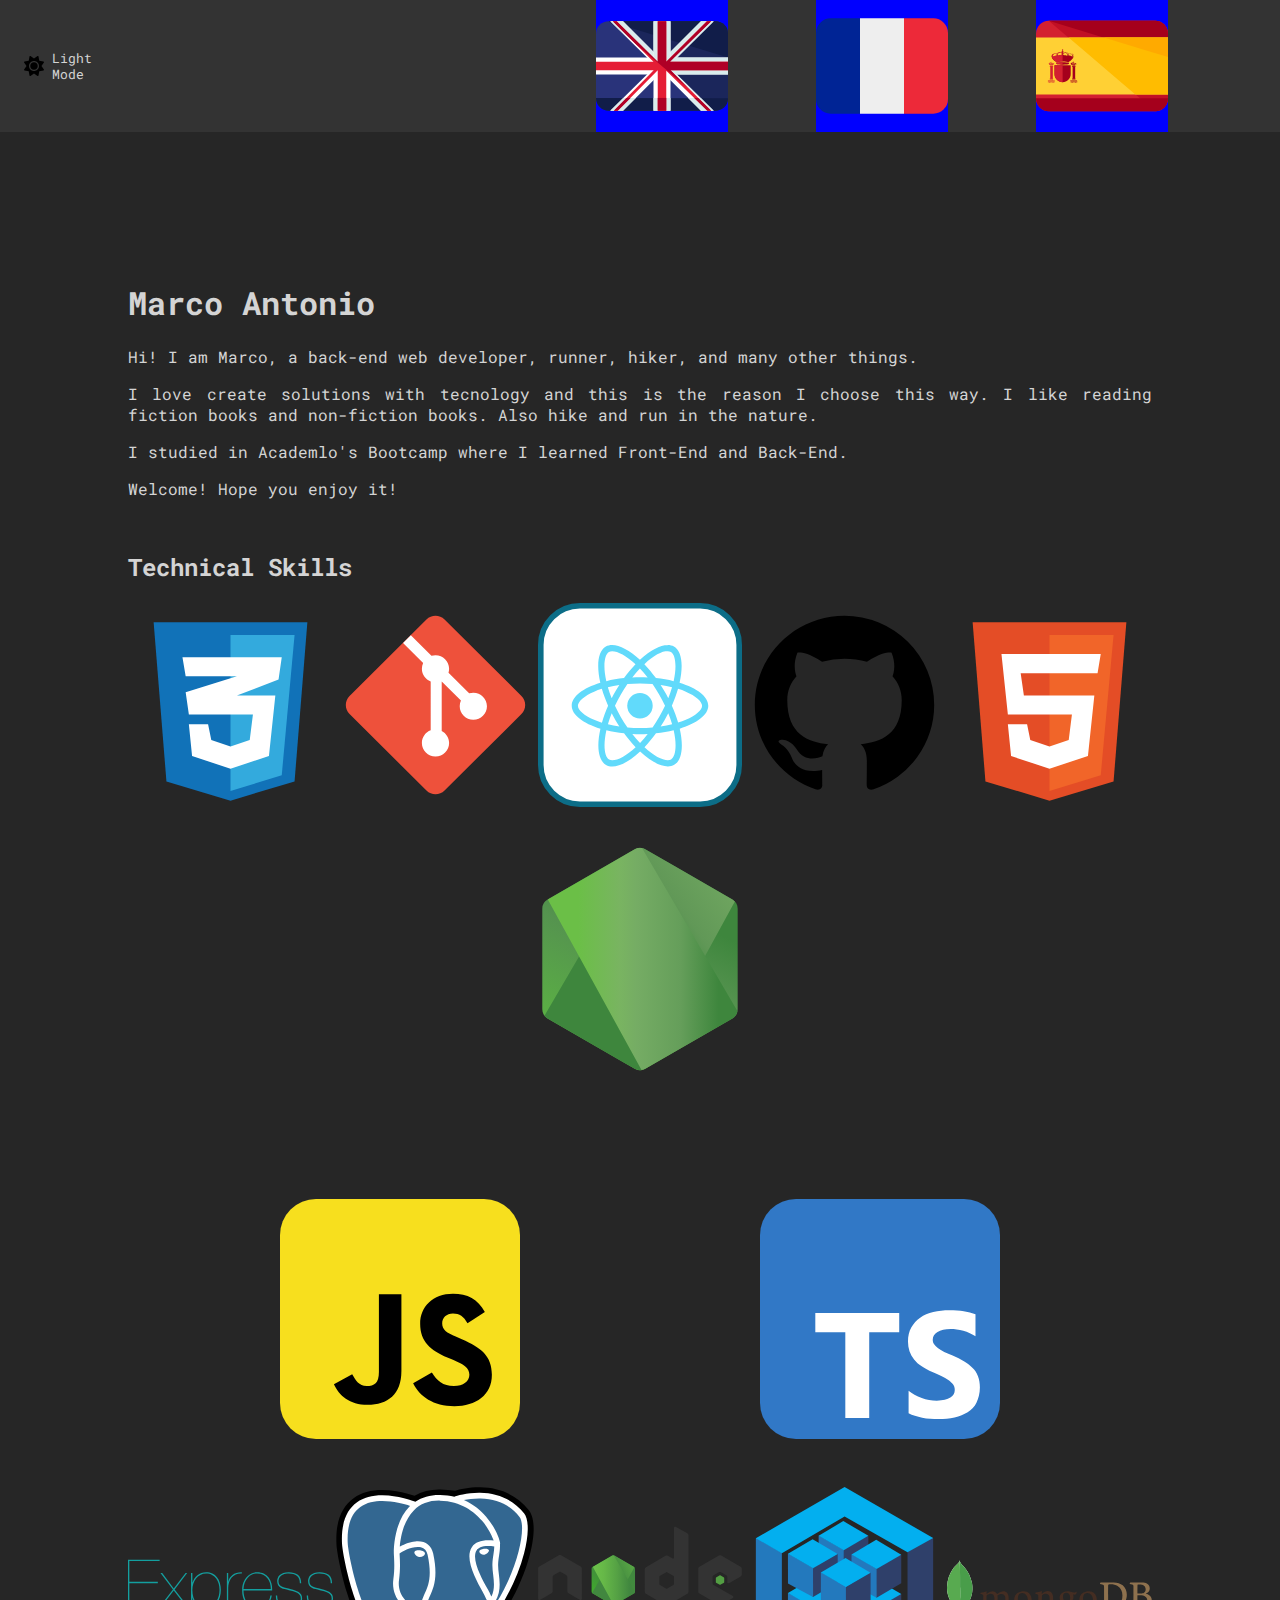
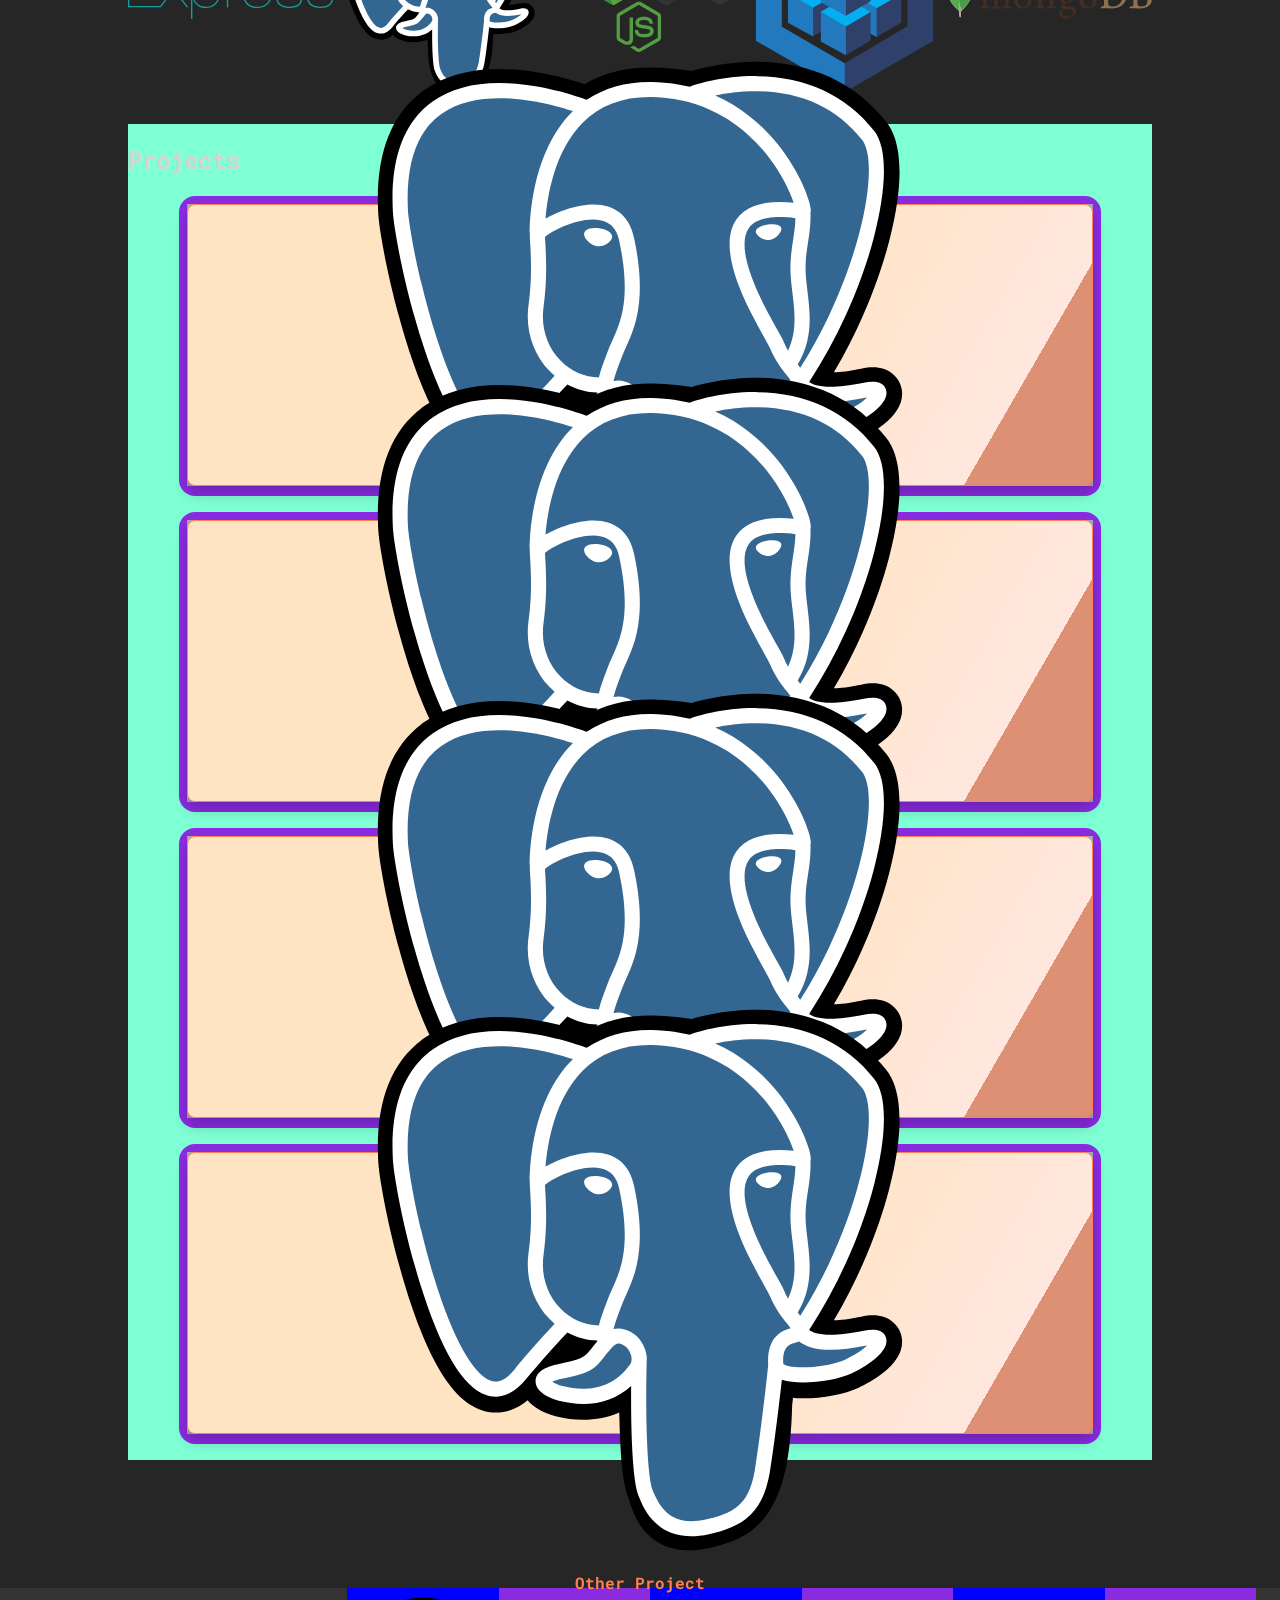
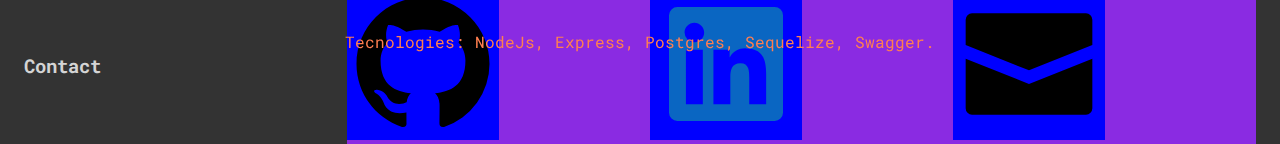
==== index.html @ 43bd2efc "config of portfolio" ====
<!DOCTYPE html>
<html lang="en">
<head>
  <meta charset="UTF-8">
  <meta http-equiv="X-UA-Compatible" content="IE=edge">
  <meta name="viewport" content="width=device-width, initial-scale=1.0">
  <title>Marda portfolio</title>
  <link rel="stylesheet" href="./src/statics/style.css">
  <link rel="preconnect" href="https://fonts.googleapis.com">
<link rel="preconnect" href="https://fonts.gstatic.com" crossorigin>
<link href="https://fonts.googleapis.com/css2?family=Roboto+Mono:wght@300&display=swap" rel="stylesheet">
</head>
<body class="dark">
  <header class="header">
    <!--MENU -->
    <div class="switches">
      <div id="toggle-theme" class="toggle-theme">
        <img src="./src/assets/icons/sun-solid.svg" alt="Icon" id="toggle-icon" class="toggle-theme__icon">
        <p id="toggle-text" class="toggle-theme__text">Light Mode</p>
      </div>
    </div>
    <div id="languages" class="languages">
      <div class="languages-container" data-language="english">
        <img src="./src/assets/images/languages/english.svg" class="flags" alt="Englang-flag">
      </div>
      <div class="languages-container" data-language="french">
        <img src="./src/assets/images/languages/french.svg" class="flags" alt="France-flag">
      </div>
      <div class="languages-container" data-language="spanish">
        <img src="./src/assets/images/languages/spanish.svg" class="flags" alt="Spain-flag">
      </div>
      <!-- <a>
        <img src="./src/assets/images/languages/english.svg" class="flags" alt="Englang-flag">
      </a>
      <a>
        <img src="./src/assets/images/languages/french.svg" class="flags" alt="France-flag">
      </a>
      <a>
        <img src="./src/assets/images/languages/spanish.svg" class="flags" alt="Spain-flag">
      </a> -->
    </div>
    
    <!-- <nav>
      <ul>
        <li><a href="./src/pages/aboutme.html">About me</a></li>
        <li><a href="">Portfolio</a></li>
        <li><a href=""></a>Habilities</li>
      </ul>
    </nav> -->
    <!-- <div id="toggle-colors" class="colors">
      <div data-color="hsl(226, 80%, 43%)" class="colors__item colors__item--blue"></div>
      <div data-color="hsl(352, 65%, 24%)" class="colors__item colors__item--red"></div>
      <div data-color="hsl(182, 78%, 43%)" class="colors__item colors__item--cyan"></div>
      <div data-color="hsl(266, 77%, 47%)" class="colors__item colors__item--purple"></div>
    </div> -->
  </header>

  <main class="main">
    
    <!-- Intro -->
    <section class="intro">
      <div id="englishVersion" class="container-eng">
        <h1 class="change-color">Marco Antonio</h1>
        <p data-section="profile" data-value="intro">
          Hi! I am Marco, a back-end web developer, runner, hiker, and many other things.
        </p>
        <p data-section="profile" data-value="description">
          I love create solutions with tecnology and this is the reason I choose this way.
          I like reading fiction books and non-fiction books. Also hike and run in the nature. 
        </p>
        <p data-section="profile" data-value="studies">
          I studied in Academlo's Bootcamp where I learned Front-End and Back-End.
        </p>
        <p data-section="profile" data-value="greetings">Welcome! Hope you enjoy it!</p>
      </div>
    </section>
    
    <!-- Skills -->
    <section class="links">
      <h2>Technical Skills</h2>
      <div class="tech-images-frontend">
        <img src="./src/assets/images/css.svg" class="tech-images" alt="CSS-image">
        <img src="./src/assets/images/git.svg" class="tech-images" alt="Git-image">
        <img src="./src/assets/images/react.svg" class="tech-images" alt="React-image">
        <img src="./src/assets/images/github.svg" class="tech-images" alt="Github-image">
        <img src="./src/assets/images/html.svg" class="tech-images" alt="HTLM-image">
      </div>

      <div class="tech-images-container">
        <img src="./src/assets/images/node.svg" class="tech-images__nj" alt="Nodejs-image">
        <img src="./src/assets/images/javascript.svg" class="tech-images__js" alt="Javascript-image">
        <img src="./src/assets/images/typescript.svg" class="tech-images__ts" alt="Typescript-image"> 
      </div>

      <div class="tech-images-backend">
        <img src="./src/assets/images/express.svg" class="tech-images color-change" alt="Express-image">
        <img src="./src/assets/images/postgresql.svg" class="tech-images" alt="Postgresql-image">
        <img src="./src/assets/images/nodejs.svg" class="tech-images" alt="Nodejs-image">
        <img src="./src/assets/images/sequelize.svg" class="tech-images" alt="Sequelize-image">
        <img src="./src/assets/images/mongodb.svg" class="tech-images" alt="MongoDb-image">
      </div>
    </section>

    <!-- PROJECTS -->
    <section class="projects">
      <h2>Projects</h2>
      <div class="projects-container">
        <div class="card">
          <div class="card-front">
            <img src="./src/assets/images/postgresql.svg" class="projectone" alt="">
            <h4>Film Directors</h4>
            <p>Tecnologies: NodeJs, Express, Postgres, Sequelize, Swagger.</p>
          </div>
          <div class="card-back">
            <h4>Project Description</h4>
            <p>This project is about films, we can create, read, update and deletete films.</p>
            <div class="deploy-container">
              <div class="deploy-frontend">
                <a href="https://film-directors.onrender.com/api/v1/directors">
                  <img src="./src/assets/images/git.svg" class="backend-project" alt="OnRender-image">
                </a>
                <p>Front-End Deploy</p>
              </div>
              <div class="deploy-repository">
                <a href="https://github.com/MarkMarda/film-directors">
                  <img src="./src/assets/images/github.svg" class="backend-project" alt="Github-image">
                </a>
                <p>Back-End Repository</p>
              </div>
              <div class="deploy-backend">
                <a href="https://film-directors.onrender.com/api/v1/directors">
                  <img src="./src/assets/images/git.svg" class="backend-project" alt="OnRender-image">
                </a>
                <p>Back-End Deploy</p>
              </div>
            </div>
          </div>
        </div>
      </div>
      <div class="projects-container">
        <div class="card">
          <div class="card-front">
            <img src="./src/assets/images/postgresql.svg" class="projectone" alt="">
            <h4>Indie Films</h4>
            <p>Tecnologies: NodeJs, Express, MongoDB, Mongoose, Swagger.</p>
          </div>
          <div class="card-back">
            <h4>Project Description</h4>
            <p>This project is about films, we can create, read, update and deletete films.</p>
            <div class="deploy-container">
              <div class="deploy-frontend">
                <a href="https://film-directors.onrender.com/api/v1/directors">
                  <img src="./src/assets/images/git.svg" class="backend-project" alt="OnRender-image">
                </a>
                <p>Front-End Deploy</p>
              </div>
              <div class="deploy-repository">
                <a href="https://github.com/MarkMarda/Indie-Films">
                  <img src="./src/assets/images/github.svg" class="backend-project" alt="Github-image">
                </a>
                <p>Back-End Repository</p>
              </div>
              <div class="deploy-backend">
                <a href="https://film-directors.onrender.com/api/v1/directors">
                  <img src="./src/assets/images/git.svg" class="backend-project" alt="OnRender-image">
                </a>
                <p>Back-End Deploy</p>
              </div>
            </div>
          </div>
        </div>
      </div>
      <div class="projects-container">
        <div class="card">
          <div class="card-front">
            <img src="./src/assets/images/postgresql.svg" class="projectone" alt="">
            <h4>Other Project</h4>
            <p>Tecnologies: NodeJs, Express, Postgres, Sequelize, Swagger.</p>
          </div>
          <div class="card-back">
            <h4>Project Description</h4>
            <p>This project is about films, we can create, read, update and deletete films.</p>
            <div class="deploy-container">
              <div class="deploy-frontend">
                <a href="https://film-directors.onrender.com/api/v1/directors">
                  <img src="./src/assets/images/git.svg" class="backend-project" alt="OnRender-image">
                </a>
                <p>Front-End Deploy</p>
              </div>
              <div class="deploy-repository">
                <a href="https://github.com/MarkMarda/film-directors">
                  <img src="./src/assets/images/github.svg" class="backend-project" alt="Github-image">
                </a>
                <p>Back-End Repository</p>
              </div>
              <div class="deploy-backend">
                <a href="https://film-directors.onrender.com/api/v1/directors">
                  <img src="./src/assets/images/git.svg" class="backend-project" alt="OnRender-image">
                </a>
                <p>Back-End Deploy</p>
              </div>
            </div>
          </div>
        </div>
      </div>
      <div class="projects-container">
        <div class="card">
          <div class="card-front">
            <img src="./src/assets/images/postgresql.svg" class="projectone" alt="">
            <h4>Other Project</h4>
            <p>Tecnologies: NodeJs, Express, Postgres, Sequelize, Swagger.</p>
          </div>
          <div class="card-back">
            <h4>Project Description</h4>
            <p>This project is about films, we can create, read, update and deletete films.</p>
            <div class="deploy-container">
              <div class="deploy-frontend">
                <a href="https://film-directors.onrender.com/api/v1/directors">
                  <img src="./src/assets/images/git.svg" class="backend-project" alt="OnRender-image">
                </a>
                <p>Front-End Deploy</p>
              </div>
              <div class="deploy-repository">
                <a href="https://github.com/MarkMarda/film-directors">
                  <img src="./src/assets/images/github.svg" class="backend-project" alt="Github-image">
                </a>
                <p>Back-End Repository</p>
              </div>
              <div class="deploy-backend">
                <a href="https://film-directors.onrender.com/api/v1/directors">
                  <img src="./src/assets/images/git.svg" class="backend-project" alt="OnRender-image">
                </a>
                <p>Back-End Deploy</p>
              </div>
            </div>
          </div>
        </div>
      </div>
    </section>

  </main>

  <footer class="footer">
    <h3>Contact</h3>
    <div class="footer-contacts">
      <a href="https://github.com/MarkMarda">
        <img src="./src/assets/images/github.svg" class="contact-image" alt="Github-image">
      </a>
      <a href="http://www.linkedin.com/in/marda/">
        <img src="./src/assets/images/linkedin.svg" class="contact-image" alt="LinkedIn-image">
      </a>
      <a href="mailto:marda_da-capo@hotmail.com">
        <img src="./src/assets/images/email.svg" class="contact-image" alt="Email-image">
      </a>
    </div>
  </footer>

  <script src="./src/index.js"></script>
</body>
</html>
---- src/statics/style.css ----
:root {
  /* --primary-color: hsl(214,84%, 56%); */
  --primary-color: hsl(226, 80%, 43%);
  --text-color: hsl(0, 0%, 31%);
  --bg-color: hsl(0, 0%, 90%);
  --bg-card-color: hsl(0, 0%, 98%); 
  --transition: color 0.1s, background-color 0.2s ease-in-out;
}

* {
  box-sizing: border-box;
}

body {
  margin: 0;
  background-color: var(--bg-color);
  color: var(--text-color);
  transition: var(--transition);
  font-family: 'Roboto Mono', monospace;
  text-align: justify;
}

body.dark {
  --text-color: hsl(0, 0%, 83%);
  --bg-color: hsl(0, 0%, 15%);
  --bg-card-color: hsl(0, 0%, 20%); 
}

/* ---------- Header ---------- */
.header {
  display: flex;
  align-items: center;
  justify-content: space-between;
  /* height: 50px; */
  height: 5%;
  padding: 0 1.5em;
  background-color: var(--bg-card-color);
  transition: var(--transition);
}

.switches {
  display: flex;
  align-items: center;
  justify-content: space-between;
  /* background-color: blueviolet; */
}

.toggle-theme {
  display: flex;
  align-items: center;
  justify-content: center;
  cursor: pointer;
}

.toggle-theme__icon {
  margin-right: 0.5em;
  width: 20px;
}

.toggle-theme__text {
  font-size: 0.8rem;
}

.languages {
  margin-left: 40%;
  /* background-color: aqua; */
  align-items: center;
  display: flex;
  align-items: center;
  justify-content: space-between;
}
.languages-container {
  display: flex;
}

.flags {
  width: 60%;
  cursor: pointer;
  background-color: blue;
}

ul {
  list-style: none;
}

/* .colors {
  display: flex;
  justify-content: space-between;
  align-items: center;
  height: 20px;
  width: 100px;
}

.colors__item {
  width: 20px;
  height: 20px;
  border: 1px solid var(--text-color);
  background-color: var(--primary-color);
  cursor: pointer;
}

.colors__item--blue {
  --primary-color: hsl(226, 80%, 43%);
}

.colors__item--red {
  --primary-color: hsl(352, 65%, 24%);
}

.colors__item--cyan {
  --primary-color: hsl(182, 78%, 43%);
}

.colors__item--purple {
  --primary-color: hsl(266, 77%, 47%);
} */

/* .change-color {
  color: var(--primary-color);
  transition: var(--transition);
}
No va */

/* ---------- Main ---------- */
.main {
  display: flex;
  align-items: center;
  justify-content: space-between;
  margin: 10%;
  /* background-color: rgb(170, 119, 42); */
  flex-flow:column
}

/* ---------- Main-Intro ---------- */
.intro {
  display: flex;
  align-items: center;
  justify-content: space-between;
  /* min-width: 100%; */
  /* background-color: aquamarine; */
}

/* ---------- Main-Skills ---------- */
.links {
  /* background-color: aquamarine; */
  margin-top: 1em;
}

.tech-images-container {
  display: grid;
  position: relative;
  padding: 2rem;
  grid-template-columns: 50% 50%;
  /* background-color: brown; */
  /* mix-blend-mode: multiply; */
}

.tech-images__js {
  width: 50%;
  grid-column-start: 1;
  margin-top: 25%;
  margin-left: 25%;
  animation: turn1 10s linear infinite;
}

.tech-images__nj {
  width: 50%;
  grid-column-start: 1;
  margin-left: 75%;
  animation: turn1 10s linear infinite;
}

@keyframes turn1 {
  to {
    transform: rotate(1turn);
  }
}

.tech-images__ts {
  width: 50%;
  grid-column-start: 2;
  margin-top: 25%;
  margin-left: 25%;
  animation: turn2 10s linear infinite;
}

@keyframes turn2 {
  to {
    transform: rotate(-1turn);
  }
}

.tech-images {
  width: 20%;
}

.tech-images-frontend {
  display: flex;
}

.tech-images-backend {
  display: flex;
  margin-top: 1em;
  /* color: #139999; */
}

.color-change {
  /* filter: invert(51%) sepia(15%) saturate(1682%) hue-rotate(131deg) brightness(93%) contrast(88%); */
  filter: invert(43%) sepia(94%) saturate(396%) hue-rotate(131deg) brightness(94%) contrast(92%);
}

/* ---------- Main-Projects ---------- */
.projects {
  margin-top: 2em;
  background-color: aquamarine;
  width: 100%;
}

.projects-container {
  display: flex;
  background-color: blueviolet;
  margin: 1em;
  margin-left: 5%;
  border-radius: 1em; /* TODO: corregir tamano de altura y ancho*/
  /* border: .5em solid hsl(352, 65%, 24%); */
  /* width: 190px;
  height: 254px; */
  width: 90%;
  height: 300px;
}

/* .projects-container:hover {
  border: .5em solid hsl(352, 65%, 24%);
} */

.card {
  background-color: darkgrey;
  margin: .5em;
  position: relative;
  width: 100%;
  height: 94%;
  text-align: center;
  transition: transform 0.8s;
  transform-style: preserve-3d;
  /* display: flex; */
}

.projects-container:hover .card {
  transform: rotateY(180deg);
}

.card-front, .card-back {
  box-shadow: 0 8px 14px 0 rgba(0, 0, 0, 0.2);
  position: absolute;
  display: flex;
  flex-direction: column;
  justify-content: center;
  width: 100%;
  height: 100%;
  -webkit-backface-visibility: hidden;
  backface-visibility: hidden;
  border: 1px solid coral;
  border-radius: .5em; 
}

.card-front {
  /* background-color: coral; */
  background: linear-gradient(120deg, bisque 60%, rgb(255, 231, 222) 88%,
     rgb(255, 211, 195) 40%, rgba(255, 127, 80, 0.603) 48%);
  color: coral;
}

.card-back {
  /* background-color: aqua; */
  background: linear-gradient(120deg, rgb(255, 174, 145) 30%, coral 88%,
     bisque 40%, rgb(255, 185, 160) 78%);
  color: white;
  transform: rotateY(180deg);
}

.projectone {
  width: 60%;
  /* background-color: blue; */
  margin-top: 10%;
  margin-left: 20%;
  border-radius: .1em;
}

.deploy-container {
  display: grid;
  position: relative;
  /* padding: 2rem; */
  grid-template-columns: 33.3% 33.3% 33.3%;
  /* background-color: brown; */
  /* mix-blend-mode: multiply; */
  font-size: .7em;
}

.deploy-frontend {
  grid-column-start: 1;
}

.deploy-repository {
  grid-column-start: 2;
}

.deploy-backend {
  grid-column-start: 3;
}

.backend-project {
  width: 45%;
  cursor: pointer;
  /* background-color: blue; */
}
/* ---------- Footer ---------- */
.footer {
  display: flex;
  align-items: center;
  justify-content: space-between;
  height: 5%;
  padding: 0 1.5em;
  margin-bottom: 0;
  background-color: var(--bg-card-color);
  transition: var(--transition);
}

.footer-contacts {
  display: flex;
  margin-left: 20%;
  background-color: blueviolet;
}

.contact-image {
  width: 50%;
  cursor: pointer;
  background-color: blue;
}

/* calbiar las media query
tamano de fuente */

/* ---------- Screens ---------- */
@media screen and (min-width: 200px) and (max-width: 320px) {
  /* ---------- Header ---------- */
  .flags {
    width: 75%;
    /* cursor: pointer; */
    /* background-color: blue; */
    /* creo es el container */
  }

  /* ---------- Footer ---------- */
  .contact-image {
    width: 55%;
    /* cursor: pointer; */
    /* background-color: blue; */
  }

  /* creo deberia poner un max width para que no se aplque nada
  menos de eso */
}

/* Tablets */
@media screen and (max-width: 960px) {
  
}

/* Laptops */
@media screen and (max-width: 480px) {
  
}
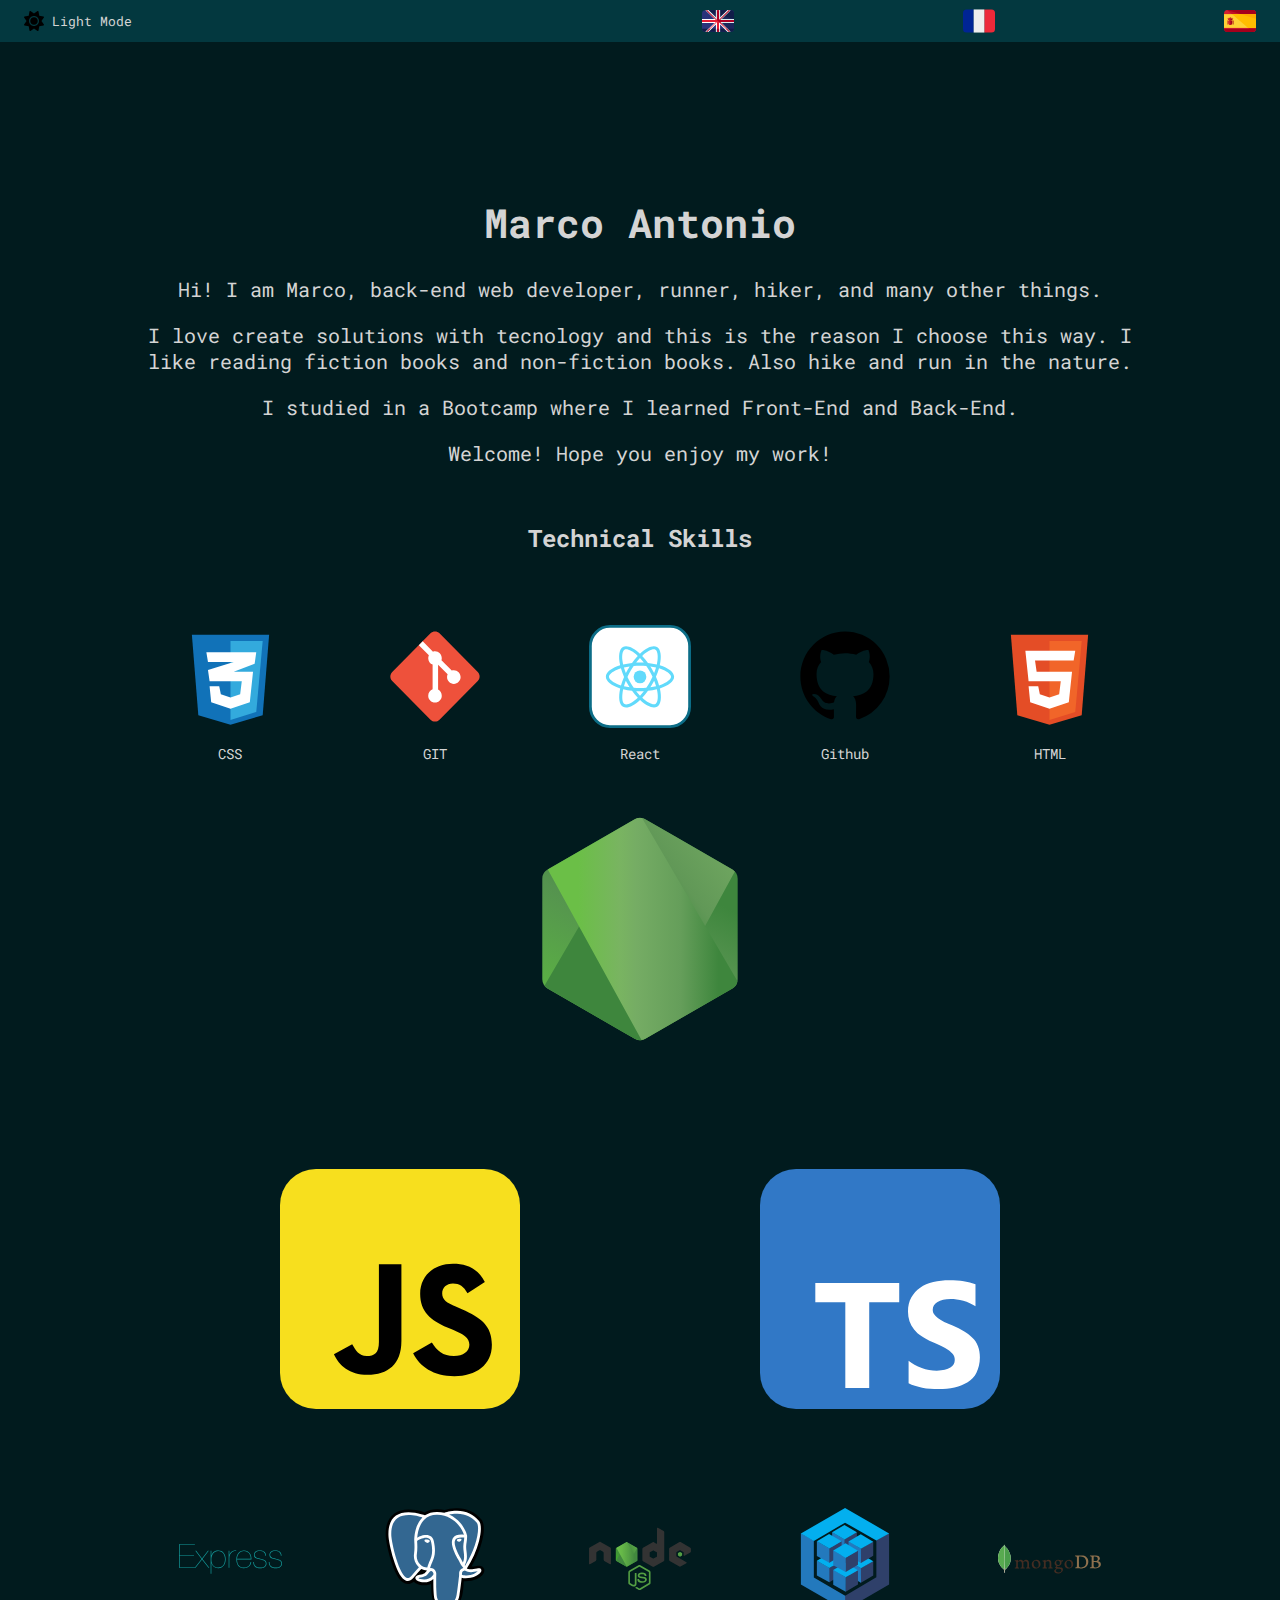
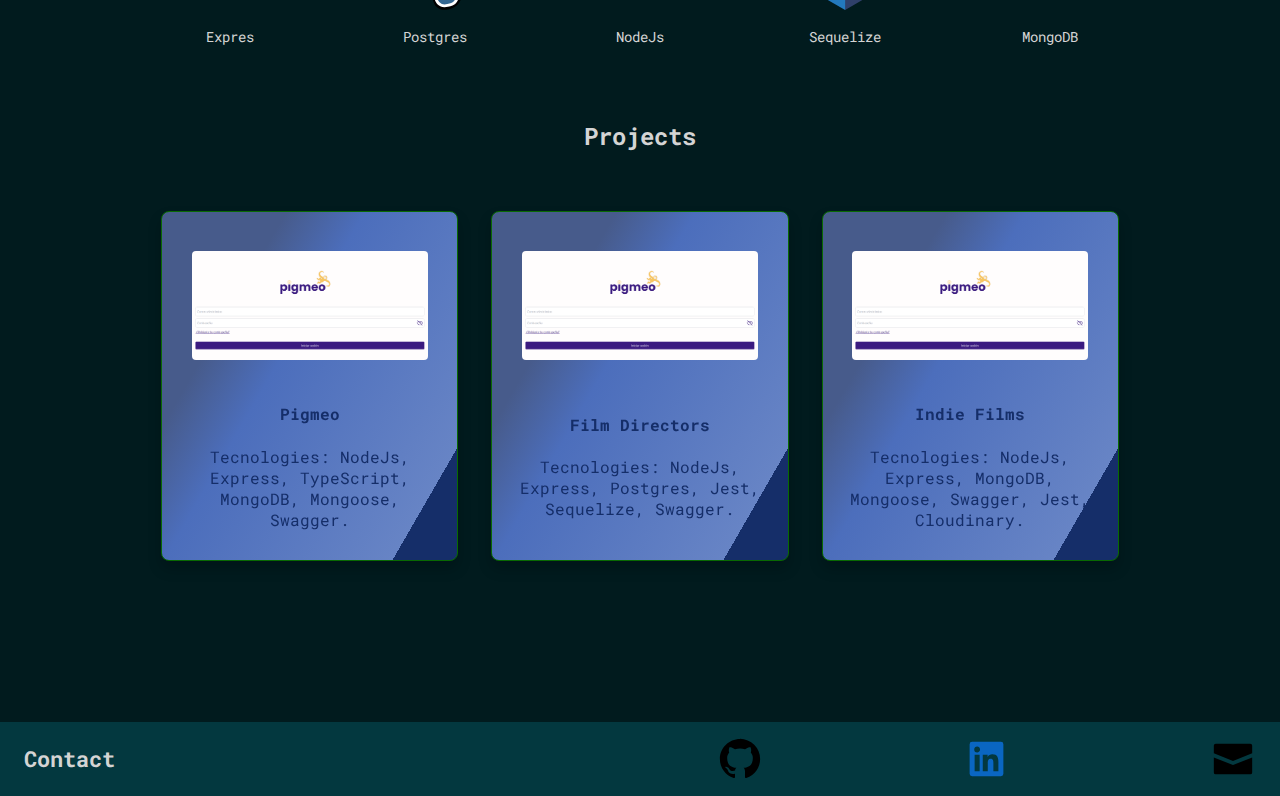
==== commit 4a381966: "portfolio version 2" ====
--- a/index.html
+++ b/index.html
@@ -15,242 +15,410 @@
     <!--MENU -->
     <div class="switches">
       <div id="toggle-theme" class="toggle-theme">
-        <img src="./src/assets/icons/sun-solid.svg" alt="Icon" id="toggle-icon" class="toggle-theme__icon">
-        <p id="toggle-text" class="toggle-theme__text">Light Mode</p>
+        <img 
+          src="./src/assets/icons/sun-solid.svg" 
+          alt="Icon" 
+          id="toggle-icon" 
+          class="toggle-theme__icon"
+        >
+        <p id="toggle-text" class="toggle-theme__text">
+          Light Mode
+        </p>
       </div>
     </div>
+
     <div id="languages" class="languages">
       <div class="languages-container" data-language="english">
-        <img src="./src/assets/images/languages/english.svg" class="flags" alt="Englang-flag">
+        <img 
+          src="./src/assets/images/languages/english.svg" 
+          class="flags" 
+          alt="Englang-flag"
+        >
       </div>
       <div class="languages-container" data-language="french">
-        <img src="./src/assets/images/languages/french.svg" class="flags" alt="France-flag">
+        <img 
+          src="./src/assets/images/languages/french.svg" 
+          class="flags" 
+          alt="France-flag"
+        >
       </div>
       <div class="languages-container" data-language="spanish">
-        <img src="./src/assets/images/languages/spanish.svg" class="flags" alt="Spain-flag">
-      </div>
-      <!-- <a>
-        <img src="./src/assets/images/languages/english.svg" class="flags" alt="Englang-flag">
-      </a>
-      <a>
-        <img src="./src/assets/images/languages/french.svg" class="flags" alt="France-flag">
-      </a>
-      <a>
-        <img src="./src/assets/images/languages/spanish.svg" class="flags" alt="Spain-flag">
-      </a> -->
+        <img 
+          src="./src/assets/images/languages/spanish.svg" 
+          class="flags" 
+          alt="Spain-flag"
+        >
+      </div>
     </div>
-    
-    <!-- <nav>
-      <ul>
-        <li><a href="./src/pages/aboutme.html">About me</a></li>
-        <li><a href="">Portfolio</a></li>
-        <li><a href=""></a>Habilities</li>
-      </ul>
-    </nav> -->
-    <!-- <div id="toggle-colors" class="colors">
-      <div data-color="hsl(226, 80%, 43%)" class="colors__item colors__item--blue"></div>
-      <div data-color="hsl(352, 65%, 24%)" class="colors__item colors__item--red"></div>
-      <div data-color="hsl(182, 78%, 43%)" class="colors__item colors__item--cyan"></div>
-      <div data-color="hsl(266, 77%, 47%)" class="colors__item colors__item--purple"></div>
-    </div> -->
   </header>
 
   <main class="main">
-    
+
     <!-- Intro -->
     <section class="intro">
       <div id="englishVersion" class="container-eng">
-        <h1 class="change-color">Marco Antonio</h1>
+        <h1 class="change-color intro-title">Marco Antonio</h1>
         <p data-section="profile" data-value="intro">
-          Hi! I am Marco, a back-end web developer, runner, hiker, and many other things.
+          Hi! I am Marco, back-end web developer, runner, hiker, and many other things.
         </p>
         <p data-section="profile" data-value="description">
           I love create solutions with tecnology and this is the reason I choose this way.
-          I like reading fiction books and non-fiction books. Also hike and run in the nature. 
+          I like reading fiction books and non-fiction books. Also hike and run in the nature.
         </p>
         <p data-section="profile" data-value="studies">
-          I studied in Academlo's Bootcamp where I learned Front-End and Back-End.
+          I studied in a Bootcamp where I learned Front-End and Back-End.
         </p>
-        <p data-section="profile" data-value="greetings">Welcome! Hope you enjoy it!</p>
+        <p data-section="profile" data-value="greetings">
+          Welcome! Hope you enjoy my work!
+        </p>
       </div>
     </section>
-    
+
     <!-- Skills -->
     <section class="links">
-      <h2>Technical Skills</h2>
+      <h2 
+        class="skills-title" 
+        data-section="skills" 
+        data-value="title"
+      >
+        Technical Skills
+      </h2>
       <div class="tech-images-frontend">
-        <img src="./src/assets/images/css.svg" class="tech-images" alt="CSS-image">
-        <img src="./src/assets/images/git.svg" class="tech-images" alt="Git-image">
-        <img src="./src/assets/images/react.svg" class="tech-images" alt="React-image">
-        <img src="./src/assets/images/github.svg" class="tech-images" alt="Github-image">
-        <img src="./src/assets/images/html.svg" class="tech-images" alt="HTLM-image">
+        <div>
+          <img src="./src/assets/images/css.svg" class="tech-images" alt="CSS-image">
+            <p class="skills-text">CSS</p>
+        </div>
+        <div>
+          <img src="./src/assets/images/git.svg" class="tech-images" alt="Git-image">
+          <p class="skills-text">GIT</p>
+        </div>
+        <div>
+          <img src="./src/assets/images/react.svg" class="tech-images" alt="React-image">
+          <p class="skills-text">React</p>
+        </div>
+        <div>
+          <img src="./src/assets/images/github.svg" class="tech-images" alt="Github-image">
+          <p class="skills-text">Github</p>
+        </div>
+        <div>
+          <img src="./src/assets/images/html.svg" class="tech-images" alt="HTLM-image">
+          <p class="skills-text">HTML</p>
+        </div>
       </div>
 
       <div class="tech-images-container">
-        <img src="./src/assets/images/node.svg" class="tech-images__nj" alt="Nodejs-image">
-        <img src="./src/assets/images/javascript.svg" class="tech-images__js" alt="Javascript-image">
-        <img src="./src/assets/images/typescript.svg" class="tech-images__ts" alt="Typescript-image"> 
+        <img 
+          src="./src/assets/images/node.svg" 
+          class="tech-images__nj" 
+          alt="Nodejs-image"
+        >
+        <img 
+          src="./src/assets/images/javascript.svg" 
+          class="tech-images__js" 
+          alt="Javascript-image"
+        >
+        <img 
+          src="./src/assets/images/typescript.svg" 
+          class="tech-images__ts" 
+          alt="Typescript-image"
+        >
       </div>
 
       <div class="tech-images-backend">
-        <img src="./src/assets/images/express.svg" class="tech-images color-change" alt="Express-image">
-        <img src="./src/assets/images/postgresql.svg" class="tech-images" alt="Postgresql-image">
-        <img src="./src/assets/images/nodejs.svg" class="tech-images" alt="Nodejs-image">
-        <img src="./src/assets/images/sequelize.svg" class="tech-images" alt="Sequelize-image">
-        <img src="./src/assets/images/mongodb.svg" class="tech-images" alt="MongoDb-image">
+        <div>
+          <img src="./src/assets/images/express.svg" class="tech-images color-change" alt="Express-image">
+          <p class="skills-text">Expres</p>
+        </div>
+        <div>
+          <img src="./src/assets/images/postgresql.svg" class="tech-images" alt="Postgresql-image">
+          <p class="skills-text">Postgres</p>
+        </div>
+        <div>
+          <img src="./src/assets/images/nodejs.svg" class="tech-images" alt="Nodejs-image">
+          <p class="skills-text">NodeJs</p>
+        </div>
+        <div>
+          <img src="./src/assets/images/sequelize.svg" class="tech-images" alt="Sequelize-image">
+          <p class="skills-text">Sequelize</p>
+        </div>
+        <div>
+          <img src="./src/assets/images/mongodb.svg" class="tech-images" alt="MongoDb-image">
+          <p class="skills-text">MongoDB</p>
+        </div>
       </div>
     </section>
 
     <!-- PROJECTS -->
-    <section class="projects">
-      <h2>Projects</h2>
-      <div class="projects-container">
-        <div class="card">
-          <div class="card-front">
-            <img src="./src/assets/images/postgresql.svg" class="projectone" alt="">
-            <h4>Film Directors</h4>
-            <p>Tecnologies: NodeJs, Express, Postgres, Sequelize, Swagger.</p>
+    <h2 
+      class="project-title" 
+      data-section="projects" 
+      data-value="title"
+    >
+      Projects
+    </h2>
+
+    <section class="projects-background"> 
+      <section class="projects">
+        <div class="projects-container">
+          <div class="card">
+            <div class="card-front">
+              <div class="image-container">
+                <img 
+                  src="./src/assets/images/projects/Pigmeo.png" 
+                  class="projectone" 
+                  alt="Project-image"
+                >
+              </div>
+
+              <div class="text-container-front">
+                <h4 data-section="proyect-1" data-value="title-card-front">
+                  Pigmeo
+                </h4>
+                <p 
+                  class="card-front-text" 
+                  data-section="proyect-1" 
+                  data-value="tecnologies"
+                >
+                  Tecnologies: NodeJs, Express, TypeScript, MongoDB, Mongoose, Swagger.
+                </p>
+              </div> 
+            </div>
+
+            <div class="card-back">
+              <h4 data-section="projects" data-value="title-card-back">
+                Project Description
+              </h4>
+
+              <p 
+                class="card-back-text" 
+                data-section="proyect-1" 
+                data-value="description"
+              >
+              This wallet app is a team work were we can register a user and doing other activities. Read more on Repository.
+              </p>
+              
+              <div class="deploy-container">
+                <div class="deploy-frontend">
+                  <a href="https://pigmeo-app.netlify.app/">
+                    <img 
+                      src="./src/assets/images/git.svg" 
+                      class="backend-project" 
+                      alt="OnRender-image"
+                    >
+                  </a>
+                  <p>Front-End Deploy</p>
+                </div>
+                <div class="deploy-repository">
+                  <a href="https://github.com/No-Country/s8-14-t-mern">
+                    <img 
+                      src="./src/assets/images/github.svg" 
+                      class="backend-project" 
+                      alt="Github-image"
+                    >
+                  </a>
+                  <p>Repository</p>
+                </div>
+                <div class="deploy-backend">
+                  <a href="https://pigmeo-server.onrender.com/api-docs/">
+                    <img 
+                      src="./src/assets/images/git.svg" 
+                      class="backend-project" 
+                      alt="OnRender-image"
+                    >
+                  </a>
+                  <p>Back-End Swagger Docs</p>
+                </div>
+              </div>
+            </div>
           </div>
-          <div class="card-back">
-            <h4>Project Description</h4>
-            <p>This project is about films, we can create, read, update and deletete films.</p>
-            <div class="deploy-container">
-              <div class="deploy-frontend">
-                <a href="https://film-directors.onrender.com/api/v1/directors">
-                  <img src="./src/assets/images/git.svg" class="backend-project" alt="OnRender-image">
-                </a>
-                <p>Front-End Deploy</p>
-              </div>
-              <div class="deploy-repository">
-                <a href="https://github.com/MarkMarda/film-directors">
-                  <img src="./src/assets/images/github.svg" class="backend-project" alt="Github-image">
-                </a>
-                <p>Back-End Repository</p>
-              </div>
-              <div class="deploy-backend">
-                <a href="https://film-directors.onrender.com/api/v1/directors">
-                  <img src="./src/assets/images/git.svg" class="backend-project" alt="OnRender-image">
-                </a>
-                <p>Back-End Deploy</p>
+        </div>
+      </section>
+
+      <section class="projects">
+        <div class="projects-container">
+          <div class="card">
+            <div class="card-front">
+              <div class="image-container">
+                <img 
+                  src="./src/assets/images/projects/Pigmeo.png" 
+                  class="projectone" 
+                  alt="Project-image"
+                >
+              </div>
+
+              <div class="text-container-front">
+                <h4 data-section="proyect-2" data-value="title-card-front">
+                  Film Directors
+                </h4>
+                <p 
+                  class="card-front-text" 
+                  data-section="proyect-2" 
+                  data-value="tecnologies"
+                >
+                  Tecnologies: NodeJs, Express, Postgres, Jest, Sequelize, Swagger.
+                </p>
+              </div>              
+            </div>
+
+            <div class="card-back">
+              <h4 data-section="projects" data-value="title-card-back">
+                Project Description
+              </h4>
+
+              <p 
+                class="card-back-text"
+                data-section="proyect-2" 
+                data-value="description"
+              >
+                This project is about films directors, we can create, read, update and delete the directors. Read more on Back-End Repository.
+              </p>
+              
+              <div class="deploy-container">
+                <div class="deploy-frontend">
+                  <a href="https://film-directors.onrender.com/api/v1/directors">
+                    <img 
+                      src="./src/assets/images/git.svg" 
+                      class="backend-project" 
+                      alt="OnRender-image"
+                    >
+                  </a>
+                  <p>Front-End Deploy</p>
+                </div>
+                <div class="deploy-repository">
+                  <a href="https://github.com/MarkMarda/film-directors">
+                    <img 
+                      src="./src/assets/images/github.svg" 
+                      class="backend-project" 
+                      alt="Github-image"
+                    >
+                  </a>
+                  <p>Back-End Repository</p>
+                </div>
+                <div class="deploy-backend">
+                  <a href="https://film-directors.onrender.com/api/v1/directors">
+                    <img 
+                      src="./src/assets/images/git.svg" 
+                      class="backend-project" 
+                      alt="OnRender-image"
+                    >
+                  </a>
+                  <p>Back-End Deploy</p>
+                </div>
               </div>
             </div>
           </div>
         </div>
-      </div>
-      <div class="projects-container">
-        <div class="card">
-          <div class="card-front">
-            <img src="./src/assets/images/postgresql.svg" class="projectone" alt="">
-            <h4>Indie Films</h4>
-            <p>Tecnologies: NodeJs, Express, MongoDB, Mongoose, Swagger.</p>
+      </section>
+
+      <section class="projects">
+        <div class="projects-container">
+          <div class="card">
+            <div class="card-front">
+              <div class="image-container">
+                <img 
+                  src="./src/assets/images/projects/Pigmeo.png" 
+                  class="projectone" 
+                  alt="Project-image"
+                >
+              </div>
+
+              <div class="text-container-front">
+                <h4 data-section="proyect-3" data-value="title-card-front">
+                  Indie Films 
+                </h4>
+                <p 
+                  class="card-front-text" 
+                  data-section="proyect-3" 
+                  data-value="tecnologies"
+                >
+                  Tecnologies: NodeJs, Express, MongoDB, Mongoose, Swagger, Jest, Cloudinary.
+                </p>
+              </div>
+            </div>
+
+            <div class="card-back">
+              <h4 data-section="projects" data-value="title-card-back">
+                Project Description
+              </h4>
+
+              <p 
+                class="card-back-text" 
+                data-section="proyect-3" 
+                data-value="description"
+              >
+                This project is about films, we can create, read, update and deletete films. Read more on Back-End Repository.
+              </p>
+              
+              <div class="deploy-container">
+                <div class="deploy-frontend">
+                  <a href="">
+                    <img 
+                      src="./src/assets/images/git.svg" 
+                      class="backend-project" 
+                      alt="OnRender-image"
+                    >
+                  </a>
+                  <p>Front-End Deploy</p>
+                </div>
+                <div class="deploy-repository">
+                  <a href="https://github.com/MarkMarda/Indie-Films">
+                    <img 
+                      src="./src/assets/images/github.svg" 
+                      class="backend-project" 
+                      alt="Github-image"
+                    >
+                  </a>
+                  <p>Back-End Repository</p>
+                </div>
+                <div class="deploy-backend">
+                  <a href="">
+                    <img 
+                      src="./src/assets/images/git.svg" 
+                      class="backend-project" 
+                      alt="OnRender-image"
+                    >
+                  </a>
+                  <p>Back-End Deploy</p>
+                </div>
+              </div>
+            </div>
           </div>
-          <div class="card-back">
-            <h4>Project Description</h4>
-            <p>This project is about films, we can create, read, update and deletete films.</p>
-            <div class="deploy-container">
-              <div class="deploy-frontend">
-                <a href="https://film-directors.onrender.com/api/v1/directors">
-                  <img src="./src/assets/images/git.svg" class="backend-project" alt="OnRender-image">
-                </a>
-                <p>Front-End Deploy</p>
-              </div>
-              <div class="deploy-repository">
-                <a href="https://github.com/MarkMarda/Indie-Films">
-                  <img src="./src/assets/images/github.svg" class="backend-project" alt="Github-image">
-                </a>
-                <p>Back-End Repository</p>
-              </div>
-              <div class="deploy-backend">
-                <a href="https://film-directors.onrender.com/api/v1/directors">
-                  <img src="./src/assets/images/git.svg" class="backend-project" alt="OnRender-image">
-                </a>
-                <p>Back-End Deploy</p>
-              </div>
-            </div>
-          </div>
-        </div>
-      </div>
-      <div class="projects-container">
-        <div class="card">
-          <div class="card-front">
-            <img src="./src/assets/images/postgresql.svg" class="projectone" alt="">
-            <h4>Other Project</h4>
-            <p>Tecnologies: NodeJs, Express, Postgres, Sequelize, Swagger.</p>
-          </div>
-          <div class="card-back">
-            <h4>Project Description</h4>
-            <p>This project is about films, we can create, read, update and deletete films.</p>
-            <div class="deploy-container">
-              <div class="deploy-frontend">
-                <a href="https://film-directors.onrender.com/api/v1/directors">
-                  <img src="./src/assets/images/git.svg" class="backend-project" alt="OnRender-image">
-                </a>
-                <p>Front-End Deploy</p>
-              </div>
-              <div class="deploy-repository">
-                <a href="https://github.com/MarkMarda/film-directors">
-                  <img src="./src/assets/images/github.svg" class="backend-project" alt="Github-image">
-                </a>
-                <p>Back-End Repository</p>
-              </div>
-              <div class="deploy-backend">
-                <a href="https://film-directors.onrender.com/api/v1/directors">
-                  <img src="./src/assets/images/git.svg" class="backend-project" alt="OnRender-image">
-                </a>
-                <p>Back-End Deploy</p>
-              </div>
-            </div>
-          </div>
-        </div>
-      </div>
-      <div class="projects-container">
-        <div class="card">
-          <div class="card-front">
-            <img src="./src/assets/images/postgresql.svg" class="projectone" alt="">
-            <h4>Other Project</h4>
-            <p>Tecnologies: NodeJs, Express, Postgres, Sequelize, Swagger.</p>
-          </div>
-          <div class="card-back">
-            <h4>Project Description</h4>
-            <p>This project is about films, we can create, read, update and deletete films.</p>
-            <div class="deploy-container">
-              <div class="deploy-frontend">
-                <a href="https://film-directors.onrender.com/api/v1/directors">
-                  <img src="./src/assets/images/git.svg" class="backend-project" alt="OnRender-image">
-                </a>
-                <p>Front-End Deploy</p>
-              </div>
-              <div class="deploy-repository">
-                <a href="https://github.com/MarkMarda/film-directors">
-                  <img src="./src/assets/images/github.svg" class="backend-project" alt="Github-image">
-                </a>
-                <p>Back-End Repository</p>
-              </div>
-              <div class="deploy-backend">
-                <a href="https://film-directors.onrender.com/api/v1/directors">
-                  <img src="./src/assets/images/git.svg" class="backend-project" alt="OnRender-image">
-                </a>
-                <p>Back-End Deploy</p>
-              </div>
-            </div>
-          </div>
-        </div>
-      </div>
+        </div>
+      </section>
     </section>
 
   </main>
 
   <footer class="footer">
-    <h3>Contact</h3>
+    <h3 
+      class="contact-title" 
+      data-section="contact" 
+      data-value="title"
+    >
+      Contact
+    </h3>
+
     <div class="footer-contacts">
-      <a href="https://github.com/MarkMarda">
-        <img src="./src/assets/images/github.svg" class="contact-image" alt="Github-image">
+      <a href="https://github.com/MarkMarda" class="github-image">
+        <img 
+          src="./src/assets/images/github.svg" 
+          class="contact-image" 
+          alt="Github-image"
+        >
       </a>
-      <a href="http://www.linkedin.com/in/marda/">
-        <img src="./src/assets/images/linkedin.svg" class="contact-image" alt="LinkedIn-image">
+      <a href="http://www.linkedin.com/in/marda" class="linkedin-image">
+        <img 
+          src="./src/assets/images/linkedin.svg" 
+          class="contact-image" 
+          alt="LinkedIn-image"
+        >
       </a>
-      <a href="mailto:marda_da-capo@hotmail.com">
-        <img src="./src/assets/images/email.svg" class="contact-image" alt="Email-image">
+      <a href="mailto:marda_da-capo@hotmail.com" class="email-image">
+        <img 
+          src="./src/assets/images/email.svg" 
+          class="contact-image" 
+          alt="Email-image"
+        >
       </a>
     </div>
   </footer>
--- a/src/statics/style.css
+++ b/src/statics/style.css
@@ -1,7 +1,5 @@
 :root {
-  /* --primary-color: hsl(214,84%, 56%); */
-  --primary-color: hsl(226, 80%, 43%);
-  --text-color: hsl(0, 0%, 31%);
+  --text-color: hsl(187, 91%, 13%);
   --bg-color: hsl(0, 0%, 90%);
   --bg-card-color: hsl(0, 0%, 98%); 
   --transition: color 0.1s, background-color 0.2s ease-in-out;
@@ -17,21 +15,22 @@
   color: var(--text-color);
   transition: var(--transition);
   font-family: 'Roboto Mono', monospace;
-  text-align: justify;
 }
 
 body.dark {
   --text-color: hsl(0, 0%, 83%);
-  --bg-color: hsl(0, 0%, 15%);
-  --bg-card-color: hsl(0, 0%, 20%); 
-}
-
-/* ---------- Header ---------- */
+  --bg-color: hsl(186, 94%, 6%); /*#011b1e*/
+  --bg-card-color: hsl(187, 91%, 13%); 
+
+}
+
+/* -------------------- Header -------------------- */
 .header {
-  display: flex;
-  align-items: center;
-  justify-content: space-between;
-  /* height: 50px; */
+  display: grid;
+  position: sticky;
+  top: 0em;
+  z-index: 1;
+  grid-template-columns: 50% 50%;
   height: 5%;
   padding: 0 1.5em;
   background-color: var(--bg-card-color);
@@ -42,7 +41,6 @@
   display: flex;
   align-items: center;
   justify-content: space-between;
-  /* background-color: blueviolet; */
 }
 
 .toggle-theme {
@@ -62,72 +60,31 @@
 }
 
 .languages {
-  margin-left: 40%;
-  /* background-color: aqua; */
-  align-items: center;
+  margin-left: 10%;
   display: flex;
   align-items: center;
   justify-content: space-between;
 }
+
 .languages-container {
   display: flex;
 }
 
 .flags {
-  width: 60%;
+  width: 2em;
   cursor: pointer;
-  background-color: blue;
 }
 
 ul {
   list-style: none;
 }
 
-/* .colors {
-  display: flex;
-  justify-content: space-between;
-  align-items: center;
-  height: 20px;
-  width: 100px;
-}
-
-.colors__item {
-  width: 20px;
-  height: 20px;
-  border: 1px solid var(--text-color);
-  background-color: var(--primary-color);
-  cursor: pointer;
-}
-
-.colors__item--blue {
-  --primary-color: hsl(226, 80%, 43%);
-}
-
-.colors__item--red {
-  --primary-color: hsl(352, 65%, 24%);
-}
-
-.colors__item--cyan {
-  --primary-color: hsl(182, 78%, 43%);
-}
-
-.colors__item--purple {
-  --primary-color: hsl(266, 77%, 47%);
-} */
-
-/* .change-color {
-  color: var(--primary-color);
-  transition: var(--transition);
-}
-No va */
-
-/* ---------- Main ---------- */
+/* -------------------- Main -------------------- */
 .main {
   display: flex;
   align-items: center;
   justify-content: space-between;
   margin: 10%;
-  /* background-color: rgb(170, 119, 42); */
   flex-flow:column
 }
 
@@ -136,14 +93,21 @@
   display: flex;
   align-items: center;
   justify-content: space-between;
-  /* min-width: 100%; */
-  /* background-color: aquamarine; */
+  font-size: 1.15em;
+  text-align: center;
+}
+
+.intro-title {
+  text-align: center;
 }
 
 /* ---------- Main-Skills ---------- */
 .links {
-  /* background-color: aquamarine; */
   margin-top: 1em;
+}
+
+.skills-title {
+  text-align: center;
 }
 
 .tech-images-container {
@@ -151,8 +115,6 @@
   position: relative;
   padding: 2rem;
   grid-template-columns: 50% 50%;
-  /* background-color: brown; */
-  /* mix-blend-mode: multiply; */
 }
 
 .tech-images__js {
@@ -190,59 +152,74 @@
   }
 }
 
+.tech-images-frontend {
+  display: grid;
+  grid-template-columns: 20% 20% 20% 20% 20%;
+}
+
 .tech-images {
-  width: 20%;
-}
-
-.tech-images-frontend {
-  display: flex;
+  width: 50%;
+  margin-left: 25%;
+  margin-top: 25%;
+}
+
+.skills-text {
+  text-align: center;
+  font-size: .6em;
 }
 
 .tech-images-backend {
-  display: flex;
   margin-top: 1em;
-  /* color: #139999; */
+  display: grid;
+  grid-template-columns: 20% 20% 20% 20% 20%;
 }
 
 .color-change {
-  /* filter: invert(51%) sepia(15%) saturate(1682%) hue-rotate(131deg) brightness(93%) contrast(88%); */
   filter: invert(43%) sepia(94%) saturate(396%) hue-rotate(131deg) brightness(94%) contrast(92%);
 }
 
 /* ---------- Main-Projects ---------- */
+.projects-background {
+  width: 100%;
+  display: flex;
+  flex-direction: column;
+  justify-content: center;
+  align-items: center;
+  padding: 1em;
+}
+
+.project-title {
+  margin-block-start: 2em;
+  text-align: center;
+}
+
 .projects {
-  margin-top: 2em;
-  background-color: aquamarine;
-  width: 100%;
+  width: 100%;
+  display: flex;
+  flex-wrap: wrap;
+  justify-content: center;
+  margin-bottom: 5%;
 }
 
 .projects-container {
-  display: flex;
-  background-color: blueviolet;
-  margin: 1em;
-  margin-left: 5%;
-  border-radius: 1em; /* TODO: corregir tamano de altura y ancho*/
-  /* border: .5em solid hsl(352, 65%, 24%); */
-  /* width: 190px;
-  height: 254px; */
-  width: 90%;
-  height: 300px;
-}
-
-/* .projects-container:hover {
-  border: .5em solid hsl(352, 65%, 24%);
-} */
+  background-color: transparent;
+  max-width: 300px;
+  width: 100%;
+  perspective: 1000px;
+  min-height: 350px;
+  transform-style: preserve-3d;
+  transition: all 600ms;
+  transform: translateZ(60px);
+}
 
 .card {
-  background-color: darkgrey;
-  margin: .5em;
+  border-radius: 1em;
   position: relative;
   width: 100%;
-  height: 94%;
+  height: 100%;
   text-align: center;
   transition: transform 0.8s;
   transform-style: preserve-3d;
-  /* display: flex; */
 }
 
 .projects-container:hover .card {
@@ -255,44 +232,72 @@
   display: flex;
   flex-direction: column;
   justify-content: center;
+  align-items: center;
   width: 100%;
   height: 100%;
-  -webkit-backface-visibility: hidden;
   backface-visibility: hidden;
-  border: 1px solid coral;
+  border: 1px solid hsl(116, 96%, 21%);
   border-radius: .5em; 
 }
 
 .card-front {
-  /* background-color: coral; */
-  background: linear-gradient(120deg, bisque 60%, rgb(255, 231, 222) 88%,
-     rgb(255, 211, 195) 40%, rgba(255, 127, 80, 0.603) 48%);
-  color: coral;
+  background: rgb(71,91,139);
+  background: linear-gradient(
+    120deg, 
+    rgba(71,91,139,1) 25%, 
+    rgba(76,110,188,1) 41%, 
+    rgba(103,132,197,1) 87%,
+    rgb(21,46,105) 4%
+  );
+  color: rgb(21,46,105);
+  display: grid;
+  grid-template-rows: 50% 50%;
+  justify-content: center;
+  justify-items: center;
+}
+
+.text-container-front {
+  grid-row-start: 2;
+  margin-bottom: 5%;
+}
+
+.card-front-text {
+  margin: 7%;
 }
 
 .card-back {
-  /* background-color: aqua; */
-  background: linear-gradient(120deg, rgb(255, 174, 145) 30%, coral 88%,
-     bisque 40%, rgb(255, 185, 160) 78%);
+  background: rgb(21,46,105);
+  background: linear-gradient(
+    120deg, 
+    rgba(21,46,105,0.9794292717086834) 25%, 
+    rgba(36,84,196,1) 41%, 
+    rgba(57,72,108,1) 87%,
+    rgba(76,110,188,1) 4%
+  );
   color: white;
   transform: rotateY(180deg);
 }
 
+.card-back-text {
+  margin: 5%;
+  font-size: .9em;
+}
+
+.image-container {
+  width: 80%;
+  grid-row-start: 1;
+}
+
 .projectone {
-  width: 60%;
-  /* background-color: blue; */
-  margin-top: 10%;
-  margin-left: 20%;
-  border-radius: .1em;
+  margin-top: 1em;
+  width: 100%;
+  border-radius: .25em;
 }
 
 .deploy-container {
   display: grid;
   position: relative;
-  /* padding: 2rem; */
   grid-template-columns: 33.3% 33.3% 33.3%;
-  /* background-color: brown; */
-  /* mix-blend-mode: multiply; */
   font-size: .7em;
 }
 
@@ -311,13 +316,12 @@
 .backend-project {
   width: 45%;
   cursor: pointer;
-  /* background-color: blue; */
-}
-/* ---------- Footer ---------- */
+}
+
+/* -------------------- Footer -------------------- */
 .footer {
-  display: flex;
-  align-items: center;
-  justify-content: space-between;
+  display: grid;
+  grid-template-columns: 40% 60%;
   height: 5%;
   padding: 0 1.5em;
   margin-bottom: 0;
@@ -325,48 +329,159 @@
   transition: var(--transition);
 }
 
+.contact-title {
+  font-size: 1.2em;
+}
+
 .footer-contacts {
-  display: flex;
-  margin-left: 20%;
-  background-color: blueviolet;
+  display: grid;
+  grid-template-columns: 33.3% 33.3% 33.3%;
+  align-items: center;
+  justify-content: space-between;
+}
+
+.github-image {
+  grid-column-start: 1;
+  display: flex;
+  justify-content: end;
+  justify-items: end;
+}
+
+.linkedin-image {
+  grid-column-start: 2;
+  display: flex;
+  justify-content: end;
+  justify-items: end;
+}
+
+.email-image {
+  grid-column-start: 3;
+  display: flex;
+  justify-content: end;
+  justify-items: end;
 }
 
 .contact-image {
-  width: 50%;
+  width: 2em;
   cursor: pointer;
-  background-color: blue;
-}
-
-/* calbiar las media query
-tamano de fuente */
-
-/* ---------- Screens ---------- */
-@media screen and (min-width: 200px) and (max-width: 320px) {
-  /* ---------- Header ---------- */
-  .flags {
-    width: 75%;
-    /* cursor: pointer; */
-    /* background-color: blue; */
-    /* creo es el container */
+}
+
+
+
+/* -------------------- Screens -------------------- */
+
+/* Tablets */
+@media screen and (min-width: 481px) and (max-width: 768px) {
+
+  /* ---------- Main-Intro ---------- */
+  .intro {
+    font-size: 1.2em;
+  }
+
+  /* ---------- Main-Skills ---------- */
+  .skills-text {
+    font-size: .8em;
+  }
+
+  /* ---------- Main-Projects ---------- */
+  .project-title {
+    margin-block-start: 2.5em;
   }
 
   /* ---------- Footer ---------- */
+  .contact-title {
+    font-size: 1.3em;
+  }
+
   .contact-image {
-    width: 55%;
-    /* cursor: pointer; */
-    /* background-color: blue; */
-  }
-
-  /* creo deberia poner un max width para que no se aplque nada
-  menos de eso */
-}
-
-/* Tablets */
-@media screen and (max-width: 960px) {
+    width: 2em;
+  }
+}
+
+/* Laptops */
+@media screen and (min-width: 769px) and (max-width: 1024px) {
+
+  /* ---------- Main-Intro ---------- */
+  .intro {
+    font-size: 1.2em;
+  }
+
+  /* ---------- Main-Skills ---------- */
+  .skills-text {
+    font-size: .8em;
+  }
+
+  /* ---------- Main-Projects ---------- */
+  .project-title {
+    margin-block-start: 2.5em;
+  }
+
+  .projects-background {
+    margin-top: 1em;
+    width: 100%;
+    display: grid;
+    grid-template-columns: 50% 50%;
+    justify-content: center;
+  }
   
-}
-
-/* Laptops */
-@media screen and (max-width: 480px) {
-  
+  .projects {
+    width: 90%;
+    display: flex;
+    justify-content: center;
+    margin-left: 5%;
+    margin-bottom: 5%;
+  }
+
+  /* ---------- Footer ---------- */
+  .contact-title {
+    font-size: 1.3em;
+  }
+
+  .contact-image {
+    width: 2.6em;
+  }
+}
+
+/* PC and big screen */
+@media screen and (min-width: 1025px) {
+
+  /* ---------- Main-Intro ---------- */
+  .intro {
+    font-size: 1.25em;
+  }
+
+  /* ---------- Main-Skills ---------- */
+  .skills-text {
+    font-size: .85em;
+  }
+
+  /* ---------- Main-Projects ---------- */
+  .project-title {
+    margin-block-start: 2.5em;
+  }
+
+  .projects-background {
+    margin-top: 1.5em;
+    width: 100%;
+    display: grid;
+    grid-template-columns: 33.3% 33.3% 33.3%;
+    justify-content: center;
+  }
+
+  .projects {
+    width: 90%;
+    display: flex;
+    justify-content: center;
+    margin-left: 5%;
+    margin-bottom: 5%;
+  }
+
+  /* ---------- Footer ---------- */
+  .contact-title {
+    font-size: 1.4em;
+  }
+
+  .contact-image {
+    width: 2.85em;
+  }
 }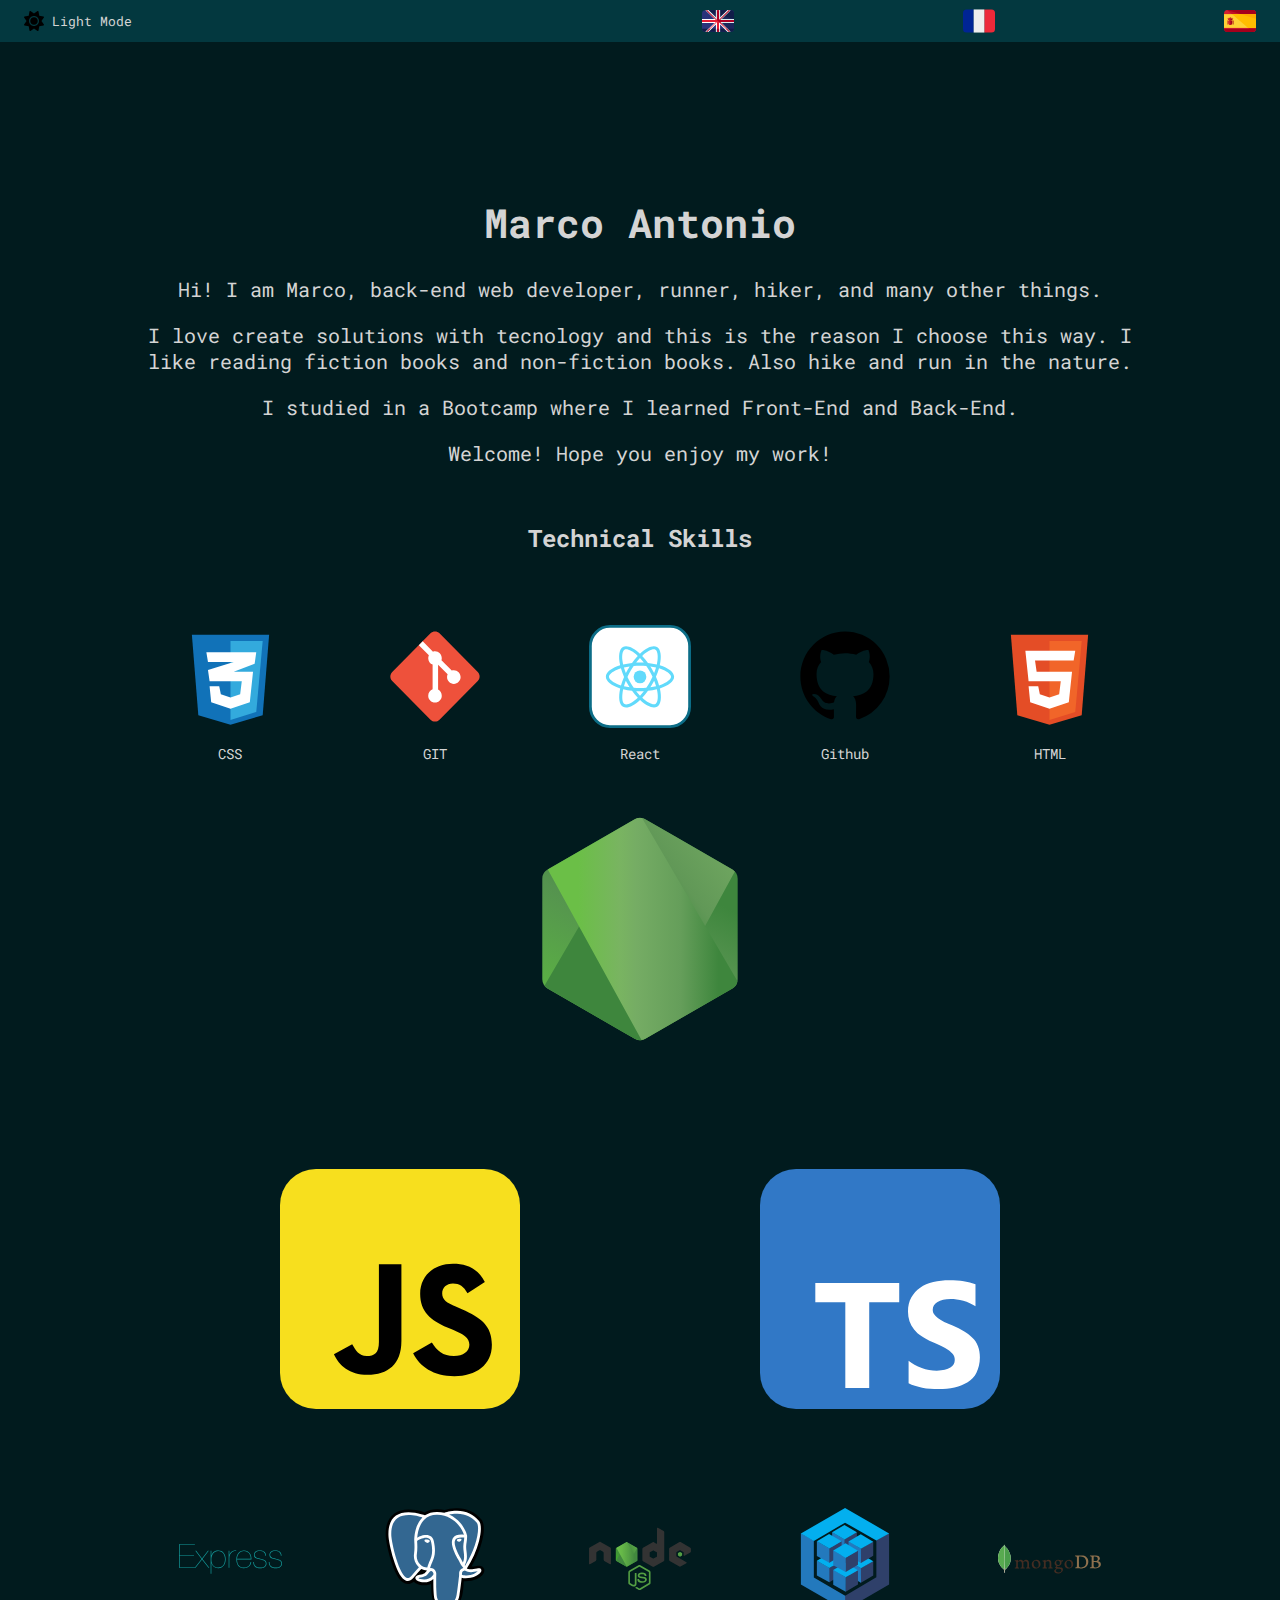
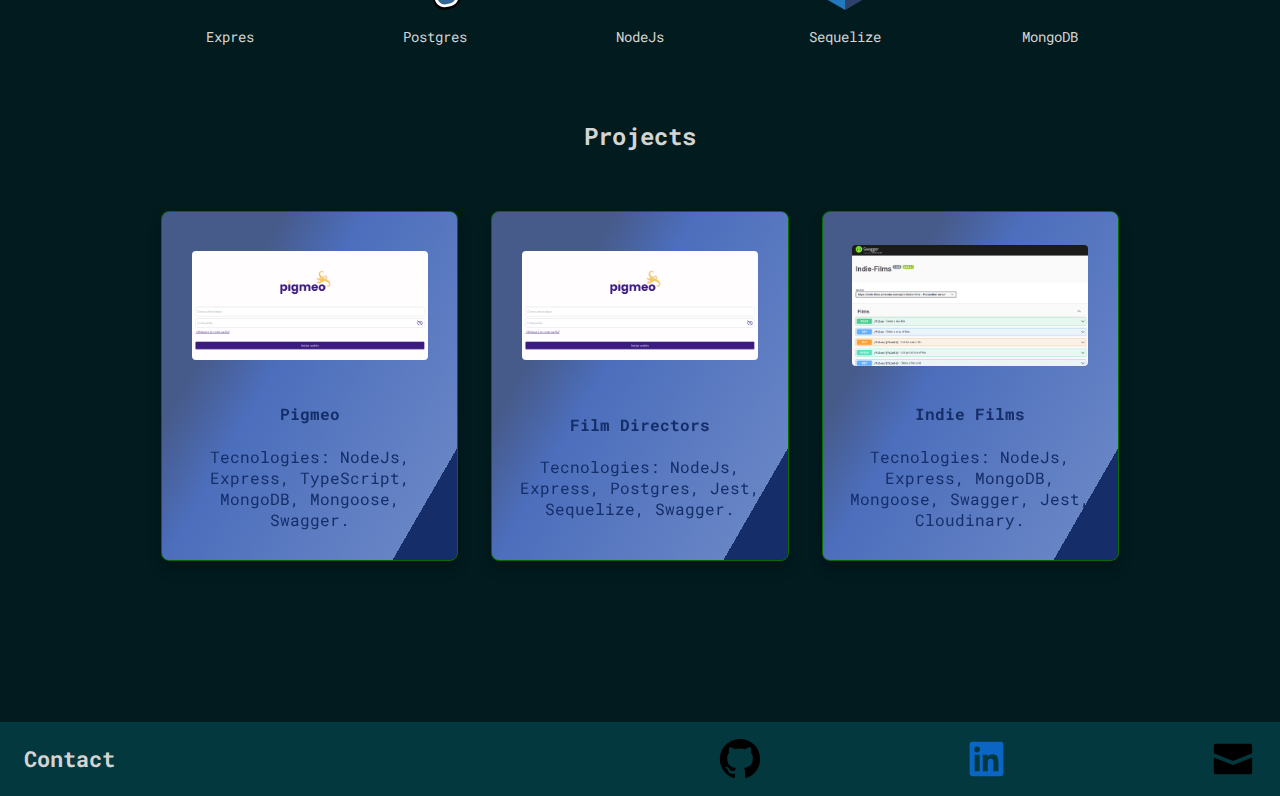
==== commit a3b45cf7: "feat: link of swagger and image added on indie film card" ====
--- a/index.html
+++ b/index.html
@@ -226,7 +226,7 @@
                       alt="OnRender-image"
                     >
                   </a>
-                  <p>Back-End Swagger Docs</p>
+                  <p>Back-End Swagger Doc</p>
                 </div>
               </div>
             </div>
@@ -275,14 +275,14 @@
               
               <div class="deploy-container">
                 <div class="deploy-frontend">
-                  <a href="https://film-directors.onrender.com/api/v1/directors">
-                    <img 
-                      src="./src/assets/images/git.svg" 
-                      class="backend-project" 
-                      alt="OnRender-image"
-                    >
-                  </a>
-                  <p>Front-End Deploy</p>
+                  <a href="https://film-directors.onrender.com/api-docs/">
+                    <img 
+                      src="./src/assets/images/git.svg" 
+                      class="backend-project" 
+                      alt="OnRender-image"
+                    >
+                  </a>
+                  <p>Back-End Swagger Doc</p>
                 </div>
                 <div class="deploy-repository">
                   <a href="https://github.com/MarkMarda/film-directors">
@@ -316,7 +316,7 @@
             <div class="card-front">
               <div class="image-container">
                 <img 
-                  src="./src/assets/images/projects/Pigmeo.png" 
+                  src="./src/assets/images/projects/Indie-Films.png" 
                   class="projectone" 
                   alt="Project-image"
                 >
@@ -351,14 +351,14 @@
               
               <div class="deploy-container">
                 <div class="deploy-frontend">
-                  <a href="">
-                    <img 
-                      src="./src/assets/images/git.svg" 
-                      class="backend-project" 
-                      alt="OnRender-image"
-                    >
-                  </a>
-                  <p>Front-End Deploy</p>
+                  <a href="https://indie-films.onrender.com/api-docs/">
+                    <img 
+                      src="./src/assets/images/git.svg" 
+                      class="backend-project" 
+                      alt="OnRender-image"
+                    >
+                  </a>
+                  <p>Back-End Swagger Doc</p>
                 </div>
                 <div class="deploy-repository">
                   <a href="https://github.com/MarkMarda/Indie-Films">
@@ -371,7 +371,7 @@
                   <p>Back-End Repository</p>
                 </div>
                 <div class="deploy-backend">
-                  <a href="">
+                  <a href="https://indie-films.onrender.com/api/v1/indie-films/films">
                     <img 
                       src="./src/assets/images/git.svg" 
                       class="backend-project" 
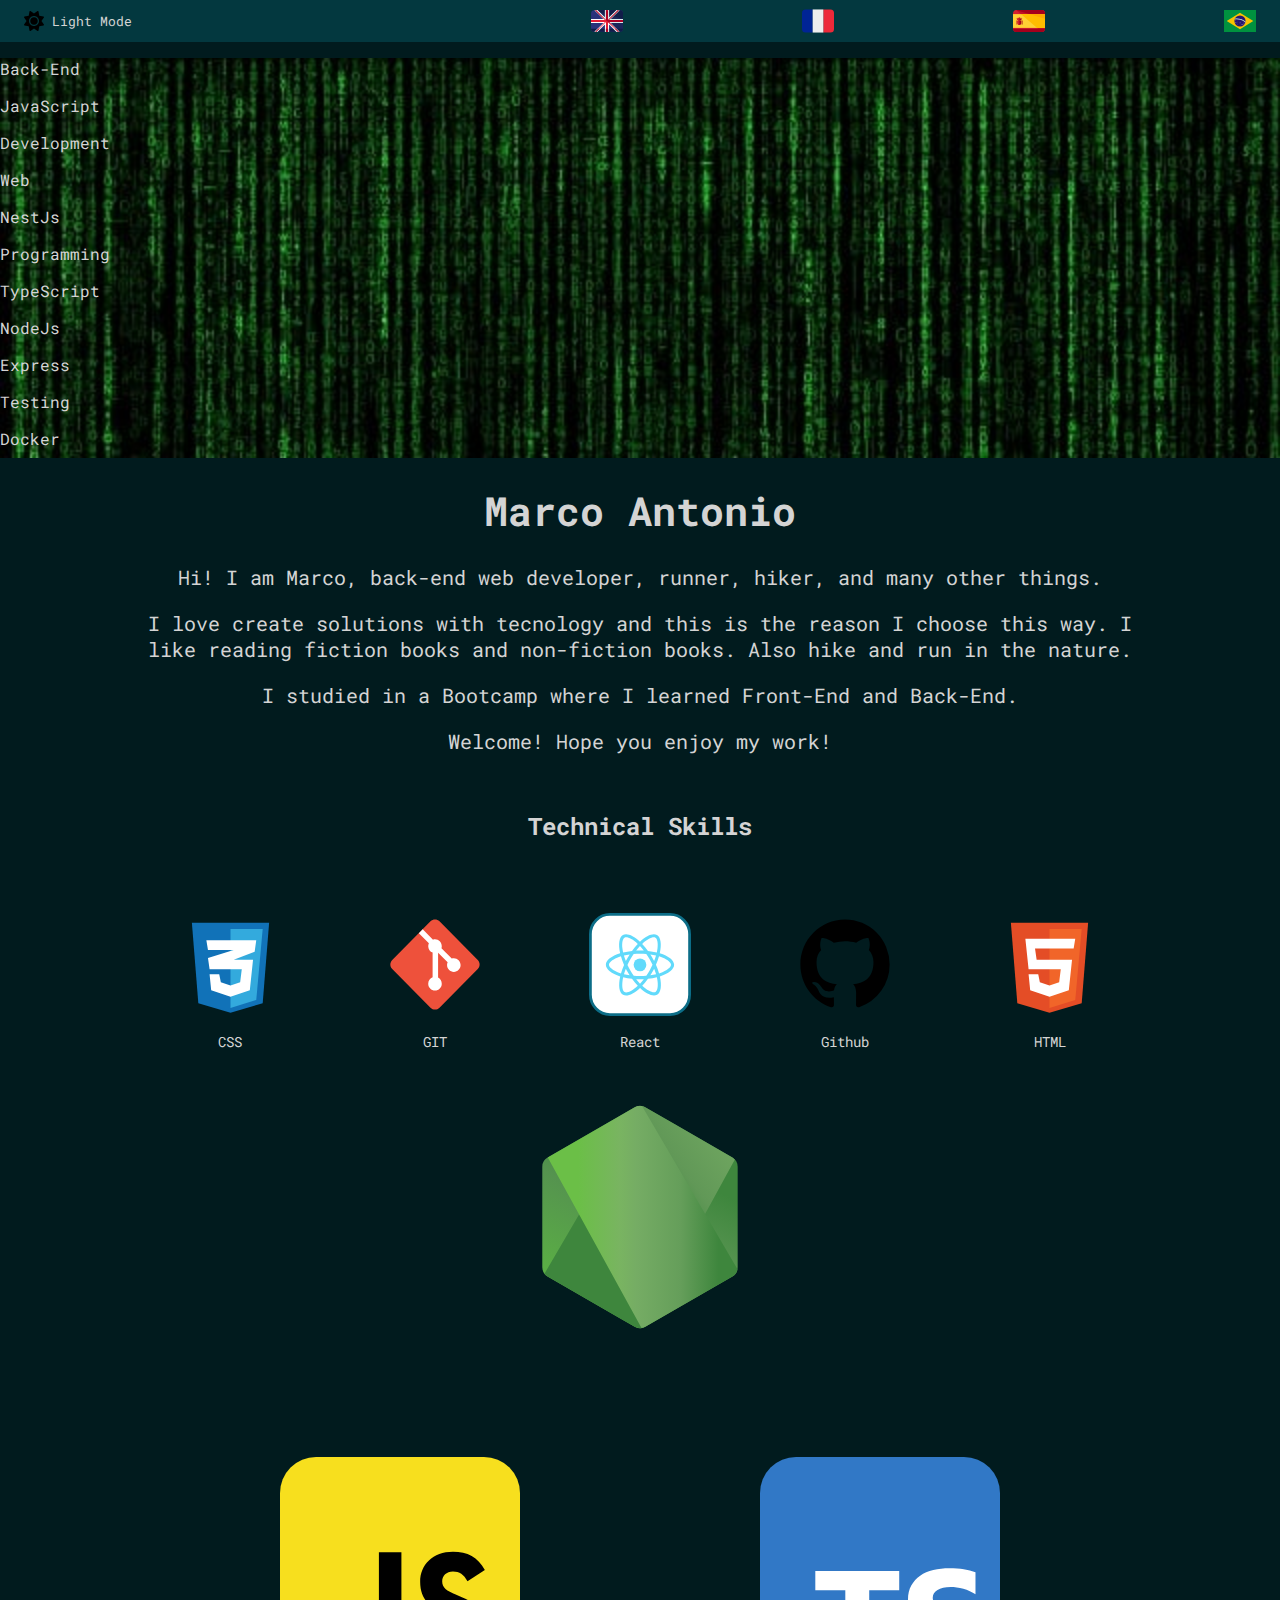
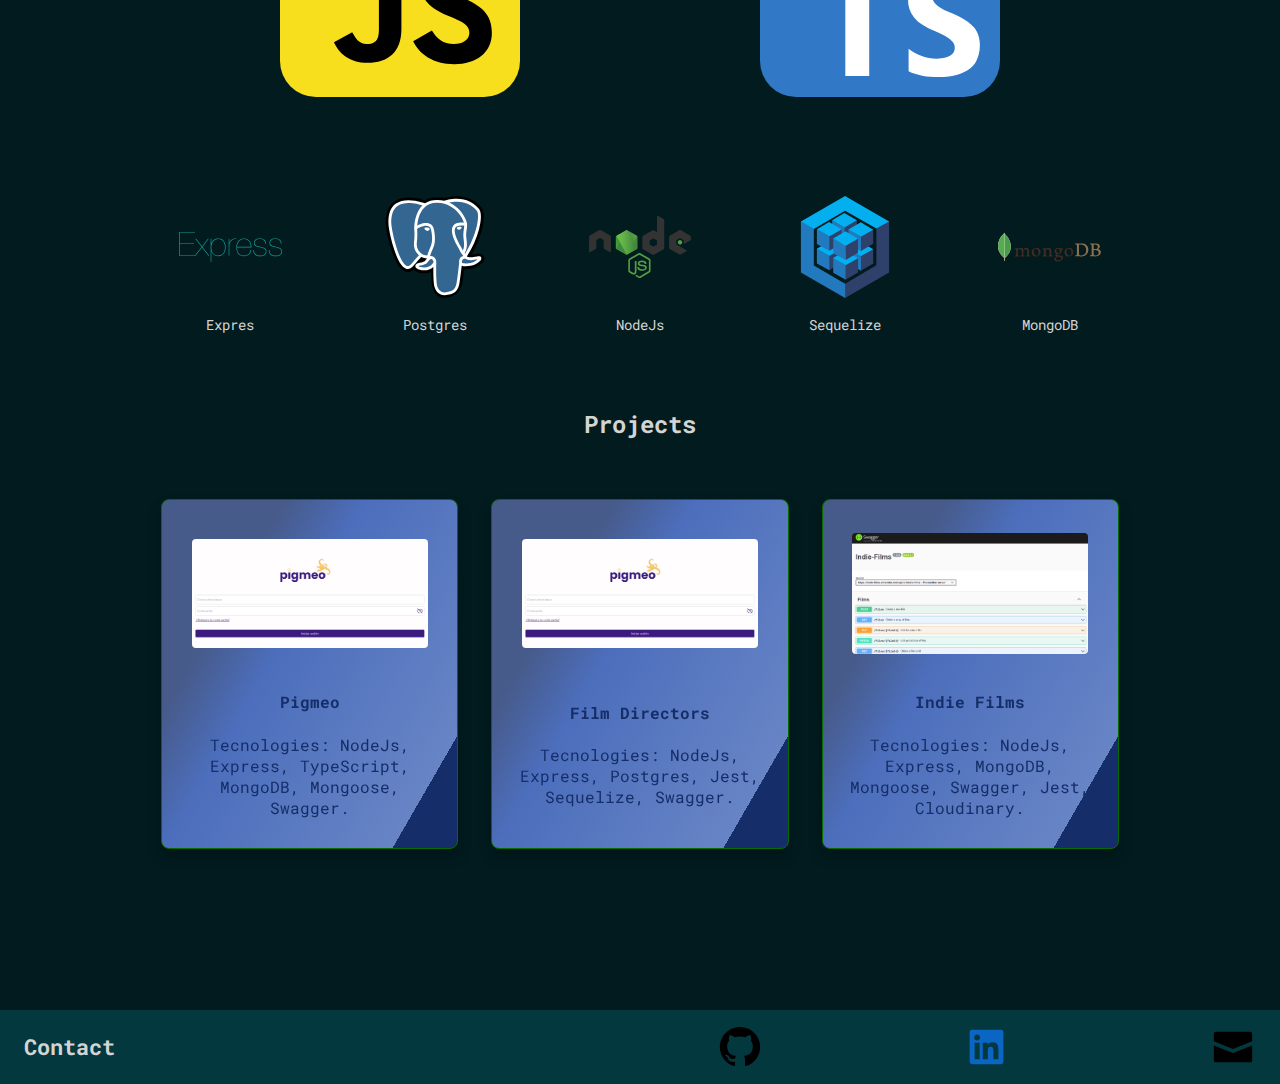
==== commit 43d0a8b8: "feat: animation, new language translation" ====
--- a/index.html
+++ b/index.html
@@ -49,345 +49,404 @@
           alt="Spain-flag"
         >
       </div>
+      <div class="languages-container" data-language="portuguese">
+        <img 
+          src="./src/assets/images/languages/portuguese.svg" 
+          class="flags" 
+          alt="Brazil-flag"
+        >
+      </div>
     </div>
   </header>
-
-  <main class="main">
-
-    <!-- Intro -->
-    <section class="intro">
-      <div id="englishVersion" class="container-eng">
-        <h1 class="change-color intro-title">Marco Antonio</h1>
-        <p data-section="profile" data-value="intro">
-          Hi! I am Marco, back-end web developer, runner, hiker, and many other things.
-        </p>
-        <p data-section="profile" data-value="description">
-          I love create solutions with tecnology and this is the reason I choose this way.
-          I like reading fiction books and non-fiction books. Also hike and run in the nature.
-        </p>
-        <p data-section="profile" data-value="studies">
-          I studied in a Bootcamp where I learned Front-End and Back-End.
-        </p>
-        <p data-section="profile" data-value="greetings">
-          Welcome! Hope you enjoy my work!
-        </p>
-      </div>
+  
+  <main>
+    <section class="image-background">
+      <p class="text-animation-1">Back-End</p>
+      <p class="text-animation-4">JavaScript</p>
+      <p class="text-animation-2">Development</p>
+      <p class="text-animation-3">Web</p>
+      <p class="text-animation-6">NestJs</p>
+      <p class="text-animation-4">Programming</p>
+      <p class="text-animation-5">TypeScript</p>
+      <p class="text-animation-6">NodeJs</p>
+      <p class="text-animation-1">Express</p>
+      <p class="text-animation-5">Testing</p>
+      <p class="text-animation-2">Docker</p>
     </section>
-
-    <!-- Skills -->
-    <section class="links">
+    
+    <section class="main">
+      <!-- Intro -->
+      <section class="intro">
+        <div id="englishVersion" class="container-eng">
+          <h1 class="change-color intro-title">Marco Antonio</h1>
+          <p data-section="profile" data-value="intro">
+            Hi! I am Marco, back-end web developer, runner, hiker, and many other things.
+          </p>
+          <p data-section="profile" data-value="description">
+            I love create solutions with tecnology and this is the reason I choose this way.
+            I like reading fiction books and non-fiction books. Also hike and run in the nature.
+          </p>
+          <p data-section="profile" data-value="studies">
+            I studied in a Bootcamp where I learned Front-End and Back-End.
+          </p>
+          <p data-section="profile" data-value="greetings">
+            Welcome! Hope you enjoy my work!
+          </p>
+        </div>
+      </section>
+  
+      <!-- Skills -->
+      <section class="links">
+        <h2 
+          class="skills-title" 
+          data-section="skills" 
+          data-value="title"
+        >
+          Technical Skills
+        </h2>
+        <div class="tech-images-frontend">
+          <div>
+            <img src="./src/assets/images/css.svg" class="tech-images" alt="CSS-image">
+              <p class="skills-text">CSS</p>
+          </div>
+          <div>
+            <img src="./src/assets/images/git.svg" class="tech-images" alt="Git-image">
+            <p class="skills-text">GIT</p>
+          </div>
+          <div>
+            <img src="./src/assets/images/react.svg" class="tech-images" alt="React-image">
+            <p class="skills-text">React</p>
+          </div>
+          <div>
+            <img src="./src/assets/images/github.svg" class="tech-images" alt="Github-image">
+            <p class="skills-text">Github</p>
+          </div>
+          <div>
+            <img src="./src/assets/images/html.svg" class="tech-images" alt="HTLM-image">
+            <p class="skills-text">HTML</p>
+          </div>
+        </div>
+  
+        <div class="tech-images-container">
+          <img 
+            src="./src/assets/images/node.svg" 
+            class="tech-images__nj" 
+            alt="Nodejs-image"
+          >
+          <img 
+            src="./src/assets/images/javascript.svg" 
+            class="tech-images__js" 
+            alt="Javascript-image"
+          >
+          <img 
+            src="./src/assets/images/typescript.svg" 
+            class="tech-images__ts" 
+            alt="Typescript-image"
+          >
+        </div>
+  
+        <div class="tech-images-backend">
+          <div>
+            <img src="./src/assets/images/express.svg" class="tech-images color-change" alt="Express-image">
+            <p class="skills-text">Expres</p>
+          </div>
+          <div>
+            <img src="./src/assets/images/postgresql.svg" class="tech-images" alt="Postgresql-image">
+            <p class="skills-text">Postgres</p>
+          </div>
+          <div>
+            <img src="./src/assets/images/nodejs.svg" class="tech-images" alt="Nodejs-image">
+            <p class="skills-text">NodeJs</p>
+          </div>
+          <div>
+            <img src="./src/assets/images/sequelize.svg" class="tech-images" alt="Sequelize-image">
+            <p class="skills-text">Sequelize</p>
+          </div>
+          <div>
+            <img src="./src/assets/images/mongodb.svg" class="tech-images" alt="MongoDb-image">
+            <p class="skills-text">MongoDB</p>
+          </div>
+        </div>
+      </section>
+  
+      <!-- PROJECTS -->
       <h2 
-        class="skills-title" 
-        data-section="skills" 
+        class="project-title" 
+        data-section="projects" 
         data-value="title"
       >
-        Technical Skills
+        Projects
       </h2>
-      <div class="tech-images-frontend">
-        <div>
-          <img src="./src/assets/images/css.svg" class="tech-images" alt="CSS-image">
-            <p class="skills-text">CSS</p>
-        </div>
-        <div>
-          <img src="./src/assets/images/git.svg" class="tech-images" alt="Git-image">
-          <p class="skills-text">GIT</p>
-        </div>
-        <div>
-          <img src="./src/assets/images/react.svg" class="tech-images" alt="React-image">
-          <p class="skills-text">React</p>
-        </div>
-        <div>
-          <img src="./src/assets/images/github.svg" class="tech-images" alt="Github-image">
-          <p class="skills-text">Github</p>
-        </div>
-        <div>
-          <img src="./src/assets/images/html.svg" class="tech-images" alt="HTLM-image">
-          <p class="skills-text">HTML</p>
-        </div>
-      </div>
-
-      <div class="tech-images-container">
-        <img 
-          src="./src/assets/images/node.svg" 
-          class="tech-images__nj" 
-          alt="Nodejs-image"
-        >
-        <img 
-          src="./src/assets/images/javascript.svg" 
-          class="tech-images__js" 
-          alt="Javascript-image"
-        >
-        <img 
-          src="./src/assets/images/typescript.svg" 
-          class="tech-images__ts" 
-          alt="Typescript-image"
-        >
-      </div>
-
-      <div class="tech-images-backend">
-        <div>
-          <img src="./src/assets/images/express.svg" class="tech-images color-change" alt="Express-image">
-          <p class="skills-text">Expres</p>
-        </div>
-        <div>
-          <img src="./src/assets/images/postgresql.svg" class="tech-images" alt="Postgresql-image">
-          <p class="skills-text">Postgres</p>
-        </div>
-        <div>
-          <img src="./src/assets/images/nodejs.svg" class="tech-images" alt="Nodejs-image">
-          <p class="skills-text">NodeJs</p>
-        </div>
-        <div>
-          <img src="./src/assets/images/sequelize.svg" class="tech-images" alt="Sequelize-image">
-          <p class="skills-text">Sequelize</p>
-        </div>
-        <div>
-          <img src="./src/assets/images/mongodb.svg" class="tech-images" alt="MongoDb-image">
-          <p class="skills-text">MongoDB</p>
-        </div>
-      </div>
-    </section>
-
-    <!-- PROJECTS -->
-    <h2 
-      class="project-title" 
-      data-section="projects" 
-      data-value="title"
-    >
-      Projects
-    </h2>
-
-    <section class="projects-background"> 
-      <section class="projects">
-        <div class="projects-container">
-          <div class="card">
-            <div class="card-front">
-              <div class="image-container">
-                <img 
-                  src="./src/assets/images/projects/Pigmeo.png" 
-                  class="projectone" 
-                  alt="Project-image"
+  
+      <section class="projects-background"> 
+        <section class="projects">
+          <div class="projects-container">
+            <div class="card">
+              <div class="card-front">
+                <div class="image-container">
+                  <img 
+                    src="./src/assets/images/projects/Pigmeo.png" 
+                    class="projectone" 
+                    alt="Project-image"
+                  >
+                </div>
+  
+                <div class="text-container-front">
+                  <h4 data-section="proyect-1" data-value="title-card-front">
+                    Pigmeo
+                  </h4>
+                  <p 
+                    class="card-front-text" 
+                    data-section="proyect-1" 
+                    data-value="tecnologies"
+                  >
+                    Tecnologies: NodeJs, Express, TypeScript, MongoDB, Mongoose, Swagger.
+                  </p>
+                </div> 
+              </div>
+  
+              <div class="card-back">
+                <h4 data-section="projects" data-value="title-card-back">
+                  Project Description
+                </h4>
+  
+                <p 
+                  class="card-back-text" 
+                  data-section="proyect-1" 
+                  data-value="description"
                 >
-              </div>
-
-              <div class="text-container-front">
-                <h4 data-section="proyect-1" data-value="title-card-front">
-                  Pigmeo
-                </h4>
-                <p 
-                  class="card-front-text" 
-                  data-section="proyect-1" 
-                  data-value="tecnologies"
-                >
-                  Tecnologies: NodeJs, Express, TypeScript, MongoDB, Mongoose, Swagger.
+                This wallet app is a team work were we can register a user and doing other activities. Read more on Repository.
                 </p>
-              </div> 
-            </div>
-
-            <div class="card-back">
-              <h4 data-section="projects" data-value="title-card-back">
-                Project Description
-              </h4>
-
-              <p 
-                class="card-back-text" 
-                data-section="proyect-1" 
-                data-value="description"
-              >
-              This wallet app is a team work were we can register a user and doing other activities. Read more on Repository.
-              </p>
-              
-              <div class="deploy-container">
-                <div class="deploy-frontend">
-                  <a href="https://pigmeo-app.netlify.app/">
-                    <img 
-                      src="./src/assets/images/git.svg" 
-                      class="backend-project" 
-                      alt="OnRender-image"
-                    >
-                  </a>
-                  <p>Front-End Deploy</p>
-                </div>
-                <div class="deploy-repository">
-                  <a href="https://github.com/No-Country/s8-14-t-mern">
-                    <img 
-                      src="./src/assets/images/github.svg" 
-                      class="backend-project" 
-                      alt="Github-image"
-                    >
-                  </a>
-                  <p>Repository</p>
-                </div>
-                <div class="deploy-backend">
-                  <a href="https://pigmeo-server.onrender.com/api-docs/">
-                    <img 
-                      src="./src/assets/images/git.svg" 
-                      class="backend-project" 
-                      alt="OnRender-image"
-                    >
-                  </a>
-                  <p>Back-End Swagger Doc</p>
+                
+                <div class="deploy-container">
+                  <div class="deploy-frontend">
+                    <a 
+                      href="https://pigmeo-app.netlify.app/" 
+                      target="_blank"
+                      rel="noopener noreferrer"
+                    >
+                      <img 
+                        src="./src/assets/images/git.svg" 
+                        class="backend-project" 
+                        alt="OnRender-image"
+                      >
+                    </a>
+                    <p>Front-End Deploy</p>
+                  </div>
+                  <div class="deploy-repository">
+                    <a 
+                      href="https://github.com/No-Country/s8-14-t-mern" 
+                      target="_blank" 
+                      rel="noopener noreferrer"
+                    >
+                      <img 
+                        src="./src/assets/images/github.svg" 
+                        class="backend-project" 
+                        alt="Github-image"
+                      >
+                    </a>
+                    <p>Repository</p>
+                  </div>
+                  <div class="deploy-backend">
+                    <a 
+                      href="https://pigmeo-server.onrender.com/api-docs/" 
+                      target="_blank"
+                      rel="noopener noreferrer"
+                    >
+                      <img 
+                        src="./src/assets/images/git.svg" 
+                        class="backend-project" 
+                        alt="OnRender-image"
+                      >
+                    </a>
+                    <p>Back-End Swagger Doc</p>
+                  </div>
                 </div>
               </div>
             </div>
           </div>
-        </div>
-      </section>
-
-      <section class="projects">
-        <div class="projects-container">
-          <div class="card">
-            <div class="card-front">
-              <div class="image-container">
-                <img 
-                  src="./src/assets/images/projects/Pigmeo.png" 
-                  class="projectone" 
-                  alt="Project-image"
+        </section>
+  
+        <section class="projects">
+          <div class="projects-container">
+            <div class="card">
+              <div class="card-front">
+                <div class="image-container">
+                  <img 
+                    src="./src/assets/images/projects/Pigmeo.png" 
+                    class="projectone" 
+                    alt="Project-image"
+                  >
+                </div>
+  
+                <div class="text-container-front">
+                  <h4 data-section="proyect-2" data-value="title-card-front">
+                    Film Directors
+                  </h4>
+                  <p 
+                    class="card-front-text" 
+                    data-section="proyect-2" 
+                    data-value="tecnologies"
+                  >
+                    Tecnologies: NodeJs, Express, Postgres, Jest, Sequelize, Swagger.
+                  </p>
+                </div>              
+              </div>
+  
+              <div class="card-back">
+                <h4 data-section="projects" data-value="title-card-back">
+                  Project Description
+                </h4>
+  
+                <p 
+                  class="card-back-text"
+                  data-section="proyect-2" 
+                  data-value="description"
                 >
-              </div>
-
-              <div class="text-container-front">
-                <h4 data-section="proyect-2" data-value="title-card-front">
-                  Film Directors
-                </h4>
-                <p 
-                  class="card-front-text" 
-                  data-section="proyect-2" 
-                  data-value="tecnologies"
-                >
-                  Tecnologies: NodeJs, Express, Postgres, Jest, Sequelize, Swagger.
+                  This project is about films directors, we can create, read, update and delete the directors. Read more on Back-End Repository.
                 </p>
-              </div>              
-            </div>
-
-            <div class="card-back">
-              <h4 data-section="projects" data-value="title-card-back">
-                Project Description
-              </h4>
-
-              <p 
-                class="card-back-text"
-                data-section="proyect-2" 
-                data-value="description"
-              >
-                This project is about films directors, we can create, read, update and delete the directors. Read more on Back-End Repository.
-              </p>
-              
-              <div class="deploy-container">
-                <div class="deploy-frontend">
-                  <a href="https://film-directors.onrender.com/api-docs/">
-                    <img 
-                      src="./src/assets/images/git.svg" 
-                      class="backend-project" 
-                      alt="OnRender-image"
-                    >
-                  </a>
-                  <p>Back-End Swagger Doc</p>
-                </div>
-                <div class="deploy-repository">
-                  <a href="https://github.com/MarkMarda/film-directors">
-                    <img 
-                      src="./src/assets/images/github.svg" 
-                      class="backend-project" 
-                      alt="Github-image"
-                    >
-                  </a>
-                  <p>Back-End Repository</p>
-                </div>
-                <div class="deploy-backend">
-                  <a href="https://film-directors.onrender.com/api/v1/directors">
-                    <img 
-                      src="./src/assets/images/git.svg" 
-                      class="backend-project" 
-                      alt="OnRender-image"
-                    >
-                  </a>
-                  <p>Back-End Deploy</p>
+                
+                <div class="deploy-container">
+                  <div class="deploy-frontend">
+                    <a 
+                      href="https://film-directors.onrender.com/api-docs/" 
+                      target="_blank"
+                      rel="noopener noreferrer"
+                    >
+                      <img 
+                        src="./src/assets/images/git.svg" 
+                        class="backend-project" 
+                        alt="OnRender-image"
+                      >
+                    </a>
+                    <p>Back-End Swagger Doc</p>
+                  </div>
+                  <div class="deploy-repository">
+                    <a 
+                      href="https://github.com/MarkMarda/film-directors" 
+                      target="_blank"
+                      rel="noopener noreferrer"
+                    >
+                      <img 
+                        src="./src/assets/images/github.svg" 
+                        class="backend-project" 
+                        alt="Github-image"
+                      >
+                    </a>
+                    <p>Back-End Repository</p>
+                  </div>
+                  <div class="deploy-backend">
+                    <a 
+                      href="https://film-directors.onrender.com/api/v1/directors" 
+                      target="_blank"
+                      rel="noopener noreferrer"
+                    >
+                      <img 
+                        src="./src/assets/images/git.svg" 
+                        class="backend-project" 
+                        alt="OnRender-image"
+                      >
+                    </a>
+                    <p>Back-End Deploy</p>
+                  </div>
                 </div>
               </div>
             </div>
           </div>
-        </div>
-      </section>
-
-      <section class="projects">
-        <div class="projects-container">
-          <div class="card">
-            <div class="card-front">
-              <div class="image-container">
-                <img 
-                  src="./src/assets/images/projects/Indie-Films.png" 
-                  class="projectone" 
-                  alt="Project-image"
+        </section>
+  
+        <section class="projects">
+          <div class="projects-container">
+            <div class="card">
+              <div class="card-front">
+                <div class="image-container">
+                  <img 
+                    src="./src/assets/images/projects/Indie-Films.png" 
+                    class="projectone" 
+                    alt="Project-image"
+                  >
+                </div>
+  
+                <div class="text-container-front">
+                  <h4 data-section="proyect-3" data-value="title-card-front">
+                    Indie Films 
+                  </h4>
+                  <p 
+                    class="card-front-text" 
+                    data-section="proyect-3" 
+                    data-value="tecnologies"
+                  >
+                    Tecnologies: NodeJs, Express, MongoDB, Mongoose, Swagger, Jest, Cloudinary.
+                  </p>
+                </div>
+              </div>
+  
+              <div class="card-back">
+                <h4 data-section="projects" data-value="title-card-back">
+                  Project Description
+                </h4>
+  
+                <p 
+                  class="card-back-text" 
+                  data-section="proyect-3" 
+                  data-value="description"
                 >
-              </div>
-
-              <div class="text-container-front">
-                <h4 data-section="proyect-3" data-value="title-card-front">
-                  Indie Films 
-                </h4>
-                <p 
-                  class="card-front-text" 
-                  data-section="proyect-3" 
-                  data-value="tecnologies"
-                >
-                  Tecnologies: NodeJs, Express, MongoDB, Mongoose, Swagger, Jest, Cloudinary.
+                  This project is about films, we can create, read, update and deletete films. Read more on Back-End Repository.
                 </p>
+                
+                <div class="deploy-container">
+                  <div class="deploy-frontend">
+                    <a 
+                      href="https://indie-films.onrender.com/api-docs/" 
+                      target="_blank"
+                      rel="noopener noreferrer"
+                    >
+                      <img 
+                        src="./src/assets/images/git.svg" 
+                        class="backend-project" 
+                        alt="OnRender-image"
+                      >
+                    </a>
+                    <p>Back-End Swagger Doc</p>
+                  </div>
+                  <div class="deploy-repository">
+                    <a 
+                      href="https://github.com/MarkMarda/Indie-Films" 
+                      target="_blank"
+                      rel="noopener noreferrer"
+                    >
+                      <img 
+                        src="./src/assets/images/github.svg" 
+                        class="backend-project" 
+                        alt="Github-image"
+                      >
+                    </a>
+                    <p>Back-End Repository</p>
+                  </div>
+                  <div class="deploy-backend">
+                    <a 
+                      href="https://indie-films.onrender.com/api/v1/indie-films/films" 
+                      target="_blank"
+                      rel="noopener noreferrer"
+                    >
+                      <img 
+                        src="./src/assets/images/git.svg" 
+                        class="backend-project" 
+                        alt="OnRender-image"
+                      >
+                    </a>
+                    <p>Back-End Deploy</p>
+                  </div>
+                </div>
               </div>
             </div>
+          </div>
+        </section>
+      </section>
+  
+    </section>
+  </main>
 
-            <div class="card-back">
-              <h4 data-section="projects" data-value="title-card-back">
-                Project Description
-              </h4>
-
-              <p 
-                class="card-back-text" 
-                data-section="proyect-3" 
-                data-value="description"
-              >
-                This project is about films, we can create, read, update and deletete films. Read more on Back-End Repository.
-              </p>
-              
-              <div class="deploy-container">
-                <div class="deploy-frontend">
-                  <a href="https://indie-films.onrender.com/api-docs/">
-                    <img 
-                      src="./src/assets/images/git.svg" 
-                      class="backend-project" 
-                      alt="OnRender-image"
-                    >
-                  </a>
-                  <p>Back-End Swagger Doc</p>
-                </div>
-                <div class="deploy-repository">
-                  <a href="https://github.com/MarkMarda/Indie-Films">
-                    <img 
-                      src="./src/assets/images/github.svg" 
-                      class="backend-project" 
-                      alt="Github-image"
-                    >
-                  </a>
-                  <p>Back-End Repository</p>
-                </div>
-                <div class="deploy-backend">
-                  <a href="https://indie-films.onrender.com/api/v1/indie-films/films">
-                    <img 
-                      src="./src/assets/images/git.svg" 
-                      class="backend-project" 
-                      alt="OnRender-image"
-                    >
-                  </a>
-                  <p>Back-End Deploy</p>
-                </div>
-              </div>
-            </div>
-          </div>
-        </div>
-      </section>
-    </section>
-
-  </main>
 
   <footer class="footer">
     <h3 
@@ -399,21 +458,36 @@
     </h3>
 
     <div class="footer-contacts">
-      <a href="https://github.com/MarkMarda" class="github-image">
+      <a 
+        href="https://github.com/MarkMarda" 
+        class="github-image"
+        target="_blank"
+        rel="noopener noreferrer"
+      >
         <img 
           src="./src/assets/images/github.svg" 
           class="contact-image" 
           alt="Github-image"
         >
       </a>
-      <a href="http://www.linkedin.com/in/marda" class="linkedin-image">
+      <a 
+        href="http://www.linkedin.com/in/marda" 
+        class="linkedin-image"
+        target="_blank"
+        rel="noopener noreferrer"
+      >
         <img 
           src="./src/assets/images/linkedin.svg" 
           class="contact-image" 
           alt="LinkedIn-image"
         >
       </a>
-      <a href="mailto:marda_da-capo@hotmail.com" class="email-image">
+      <a 
+        href="mailto:marda_da-capo@hotmail.com" 
+        class="email-image"
+        target="_blank"
+        rel="noopener noreferrer"
+      >
         <img 
           src="./src/assets/images/email.svg" 
           class="contact-image" 
--- a/src/statics/style.css
+++ b/src/statics/style.css
@@ -30,7 +30,7 @@
   position: sticky;
   top: 0em;
   z-index: 1;
-  grid-template-columns: 50% 50%;
+  grid-template-columns: 40% 60%;
   height: 5%;
   padding: 0 1.5em;
   background-color: var(--bg-card-color);
@@ -80,12 +80,116 @@
 }
 
 /* -------------------- Main -------------------- */
+.image-background {
+  background-image: url("/src/assets/images/matrix-356024_640.jpg");
+  background-size: cover;
+  color: hsl(0, 0%, 83%);
+  height: 25em;
+}
+
+.text-animation-1 {
+  animation-duration: 3s;
+  animation-iteration-count: infinite;
+  animation-name: slidein;
+}
+
+@keyframes slidein {
+  from {
+    margin-left: 70%;
+  }
+
+  to {
+    margin-left: 0%;
+  }
+}
+
+.text-animation-2 {
+  animation-duration: 5s;
+  animation-iteration-count: infinite;
+  animation-name: slidein2;
+}
+
+@keyframes slidein2 {
+  from {
+    margin-left: 0%;
+  }
+
+  to {
+    margin-left: 60%;
+  }
+}
+
+.text-animation-3 {
+  animation-duration: 1s;
+  animation-iteration-count: infinite;
+  animation-name: slidein3;
+}
+
+@keyframes slidein3 {
+  from {
+    margin-left: 0%;
+  }
+
+  to {
+    margin-left: 85%;
+  }
+}
+
+.text-animation-4 {
+  animation-duration: 8s;
+  animation-iteration-count: infinite;
+  animation-name: slidein4;
+}
+
+@keyframes slidein4 {
+  from {
+    margin-left: 0%;
+  }
+
+  to {
+    margin-left: 63%;
+  }
+}
+
+.text-animation-5 {
+  animation-duration: 4s;
+  animation-iteration-count: infinite;
+  animation-name: slidein5;
+}
+
+@keyframes slidein5 {
+  from {
+    margin-left: 0%;
+  }
+
+  to {
+    margin-left: 63%;
+  }
+}
+
+.text-animation-6 {
+  animation-duration: 2s;
+  animation-iteration-count: infinite;
+  animation-name: slidein6;
+}
+
+@keyframes slidein6 {
+  from {
+    margin-left: 70%;
+  }
+
+  to {
+    margin-left: 0%;
+  }
+}
+
 .main {
   display: flex;
   align-items: center;
   justify-content: space-between;
   margin: 10%;
-  flex-flow:column
+  margin-top: 0%;
+  flex-flow:column;
 }
 
 /* ---------- Main-Intro ---------- */
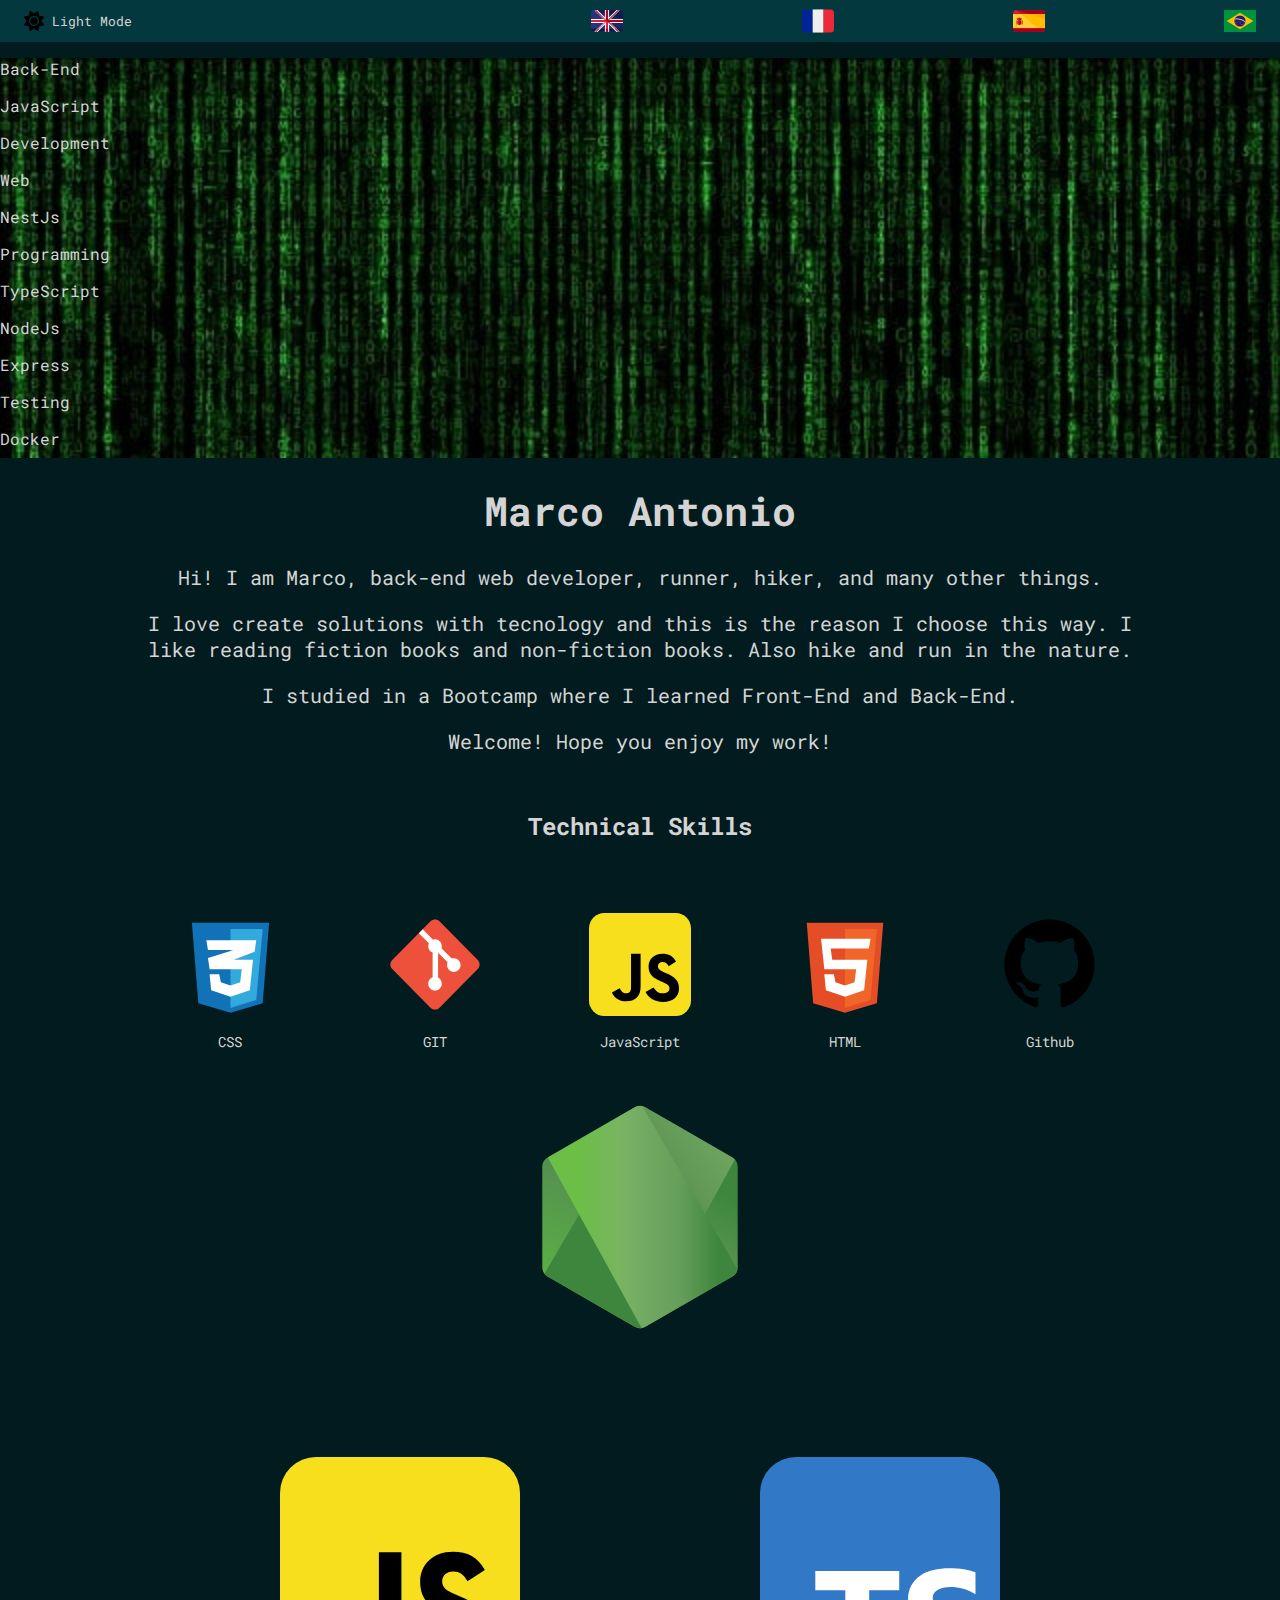
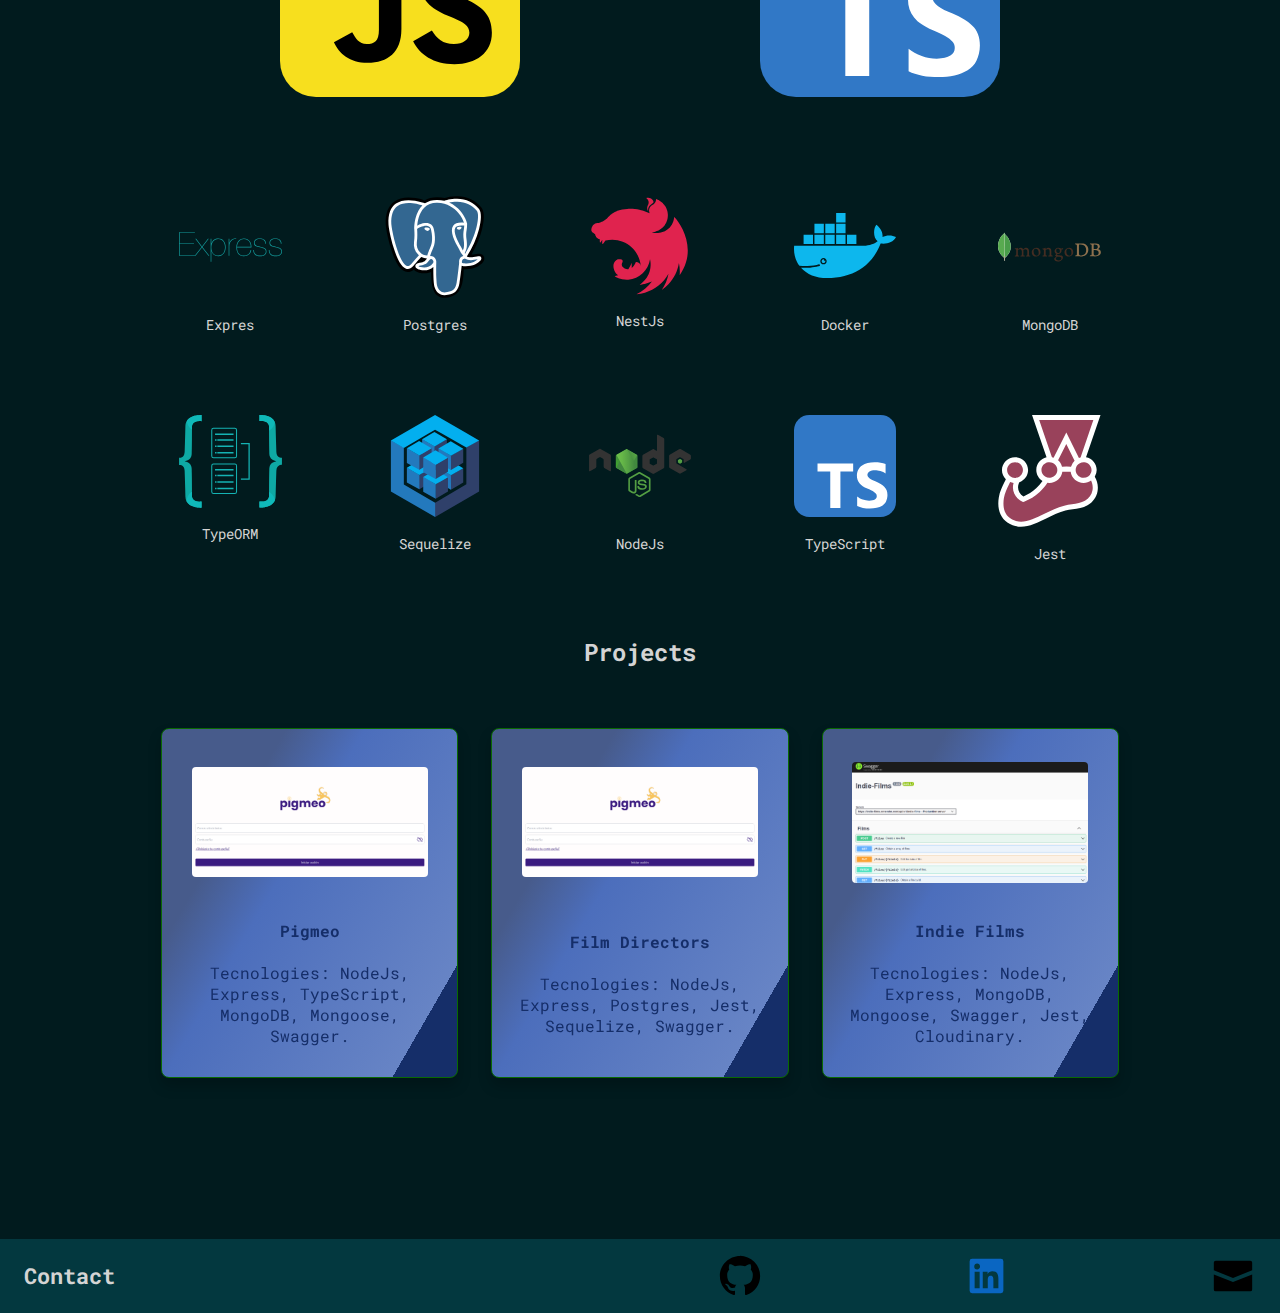
==== commit 6853c4b0: "feat: tecnologies skills added on the thml file" ====
--- a/index.html
+++ b/index.html
@@ -106,40 +106,40 @@
         </h2>
         <div class="tech-images-frontend">
           <div>
-            <img src="./src/assets/images/css.svg" class="tech-images" alt="CSS-image">
+            <img src="./src/assets/images/tecnologies/css.svg" class="tech-images" alt="CSS-image">
               <p class="skills-text">CSS</p>
           </div>
           <div>
-            <img src="./src/assets/images/git.svg" class="tech-images" alt="Git-image">
+            <img src="./src/assets/images/tecnologies/git.svg" class="tech-images" alt="Git-image">
             <p class="skills-text">GIT</p>
           </div>
           <div>
-            <img src="./src/assets/images/react.svg" class="tech-images" alt="React-image">
-            <p class="skills-text">React</p>
-          </div>
-          <div>
-            <img src="./src/assets/images/github.svg" class="tech-images" alt="Github-image">
+            <img src="./src/assets/images/tecnologies/javascript.svg" class="tech-images" alt="React-image">
+            <p class="skills-text">JavaScript</p>
+          </div>
+          <div>
+            <img src="./src/assets/images/tecnologies/html.svg" class="tech-images" alt="Github-image">
+            <p class="skills-text">HTML</p>
+          </div>
+          <div>
+            <img src="./src/assets/images/tecnologies/github.svg" class="tech-images" alt="HTLM-image">
             <p class="skills-text">Github</p>
-          </div>
-          <div>
-            <img src="./src/assets/images/html.svg" class="tech-images" alt="HTLM-image">
-            <p class="skills-text">HTML</p>
           </div>
         </div>
   
         <div class="tech-images-container">
           <img 
-            src="./src/assets/images/node.svg" 
+            src="./src/assets/images/tecnologies/node.svg" 
             class="tech-images__nj" 
             alt="Nodejs-image"
           >
           <img 
-            src="./src/assets/images/javascript.svg" 
+            src="./src/assets/images/tecnologies/javascript.svg" 
             class="tech-images__js" 
             alt="Javascript-image"
           >
           <img 
-            src="./src/assets/images/typescript.svg" 
+            src="./src/assets/images/tecnologies/typescript.svg" 
             class="tech-images__ts" 
             alt="Typescript-image"
           >
@@ -147,24 +147,47 @@
   
         <div class="tech-images-backend">
           <div>
-            <img src="./src/assets/images/express.svg" class="tech-images color-change" alt="Express-image">
+            <img src="./src/assets/images/tecnologies/express.svg" class="tech-images color-change" alt="Express-image">
             <p class="skills-text">Expres</p>
           </div>
           <div>
-            <img src="./src/assets/images/postgresql.svg" class="tech-images" alt="Postgresql-image">
+            <img src="./src/assets/images/tecnologies/postgresql.svg" class="tech-images" alt="Postgresql-image">
             <p class="skills-text">Postgres</p>
           </div>
           <div>
-            <img src="./src/assets/images/nodejs.svg" class="tech-images" alt="Nodejs-image">
+            <img src="./src/assets/images/tecnologies/NestJS.svg" class="tech-images" alt="Nodejs-image">
+            <p class="skills-text">NestJs</p>
+          </div>
+          <div>
+            <img src="./src/assets/images/tecnologies/Docker.svg" class="tech-images" alt="Sequelize-image">
+            <p class="skills-text">Docker</p>
+          </div>
+          <div>
+            <img src="./src/assets/images/tecnologies/mongodb.svg" class="tech-images" alt="MongoDb-image">
+            <p class="skills-text">MongoDB</p>
+          </div>
+        </div>
+
+        <div class="tech-images-backend">
+          <div>
+            <img src="./src/assets/images/tecnologies/typeorm.svg" class="tech-images color-change" alt="Express-image">
+            <p class="skills-text">TypeORM</p>
+          </div>
+          <div>
+            <img src="./src/assets/images/tecnologies/sequelize.svg" class="tech-images" alt="Postgresql-image">
+            <p class="skills-text">Sequelize</p>
+          </div>
+          <div>
+            <img src="./src/assets/images/tecnologies/nodejs.svg" class="tech-images" alt="Nodejs-image">
             <p class="skills-text">NodeJs</p>
           </div>
           <div>
-            <img src="./src/assets/images/sequelize.svg" class="tech-images" alt="Sequelize-image">
-            <p class="skills-text">Sequelize</p>
-          </div>
-          <div>
-            <img src="./src/assets/images/mongodb.svg" class="tech-images" alt="MongoDb-image">
-            <p class="skills-text">MongoDB</p>
+            <img src="./src/assets/images/tecnologies/typescript.svg" class="tech-images" alt="Sequelize-image">
+            <p class="skills-text">TypeScript</p>
+          </div>
+          <div>
+            <img src="./src/assets/images/tecnologies/jest.svg" class="tech-images" alt="MongoDb-image">
+            <p class="skills-text">Jest</p>
           </div>
         </div>
       </section>
@@ -226,7 +249,7 @@
                       rel="noopener noreferrer"
                     >
                       <img 
-                        src="./src/assets/images/git.svg" 
+                        src="./src/assets/images/tecnologies/git.svg" 
                         class="backend-project" 
                         alt="OnRender-image"
                       >
@@ -240,7 +263,7 @@
                       rel="noopener noreferrer"
                     >
                       <img 
-                        src="./src/assets/images/github.svg" 
+                        src="./src/assets/images/tecnologies/github.svg" 
                         class="backend-project" 
                         alt="Github-image"
                       >
@@ -254,7 +277,7 @@
                       rel="noopener noreferrer"
                     >
                       <img 
-                        src="./src/assets/images/git.svg" 
+                        src="./src/assets/images/tecnologies/git.svg" 
                         class="backend-project" 
                         alt="OnRender-image"
                       >
@@ -314,7 +337,7 @@
                       rel="noopener noreferrer"
                     >
                       <img 
-                        src="./src/assets/images/git.svg" 
+                        src="./src/assets/images/tecnologies/git.svg" 
                         class="backend-project" 
                         alt="OnRender-image"
                       >
@@ -328,7 +351,7 @@
                       rel="noopener noreferrer"
                     >
                       <img 
-                        src="./src/assets/images/github.svg" 
+                        src="./src/assets/images/tecnologies/github.svg" 
                         class="backend-project" 
                         alt="Github-image"
                       >
@@ -342,7 +365,7 @@
                       rel="noopener noreferrer"
                     >
                       <img 
-                        src="./src/assets/images/git.svg" 
+                        src="./src/assets/images/tecnologies/git.svg" 
                         class="backend-project" 
                         alt="OnRender-image"
                       >
@@ -402,7 +425,7 @@
                       rel="noopener noreferrer"
                     >
                       <img 
-                        src="./src/assets/images/git.svg" 
+                        src="./src/assets/images/tecnologies/git.svg" 
                         class="backend-project" 
                         alt="OnRender-image"
                       >
@@ -416,7 +439,7 @@
                       rel="noopener noreferrer"
                     >
                       <img 
-                        src="./src/assets/images/github.svg" 
+                        src="./src/assets/images/tecnologies/github.svg" 
                         class="backend-project" 
                         alt="Github-image"
                       >
@@ -430,7 +453,7 @@
                       rel="noopener noreferrer"
                     >
                       <img 
-                        src="./src/assets/images/git.svg" 
+                        src="./src/assets/images/tecnologies/git.svg" 
                         class="backend-project" 
                         alt="OnRender-image"
                       >
@@ -465,7 +488,7 @@
         rel="noopener noreferrer"
       >
         <img 
-          src="./src/assets/images/github.svg" 
+          src="./src/assets/images/tecnologies/github.svg" 
           class="contact-image" 
           alt="Github-image"
         >
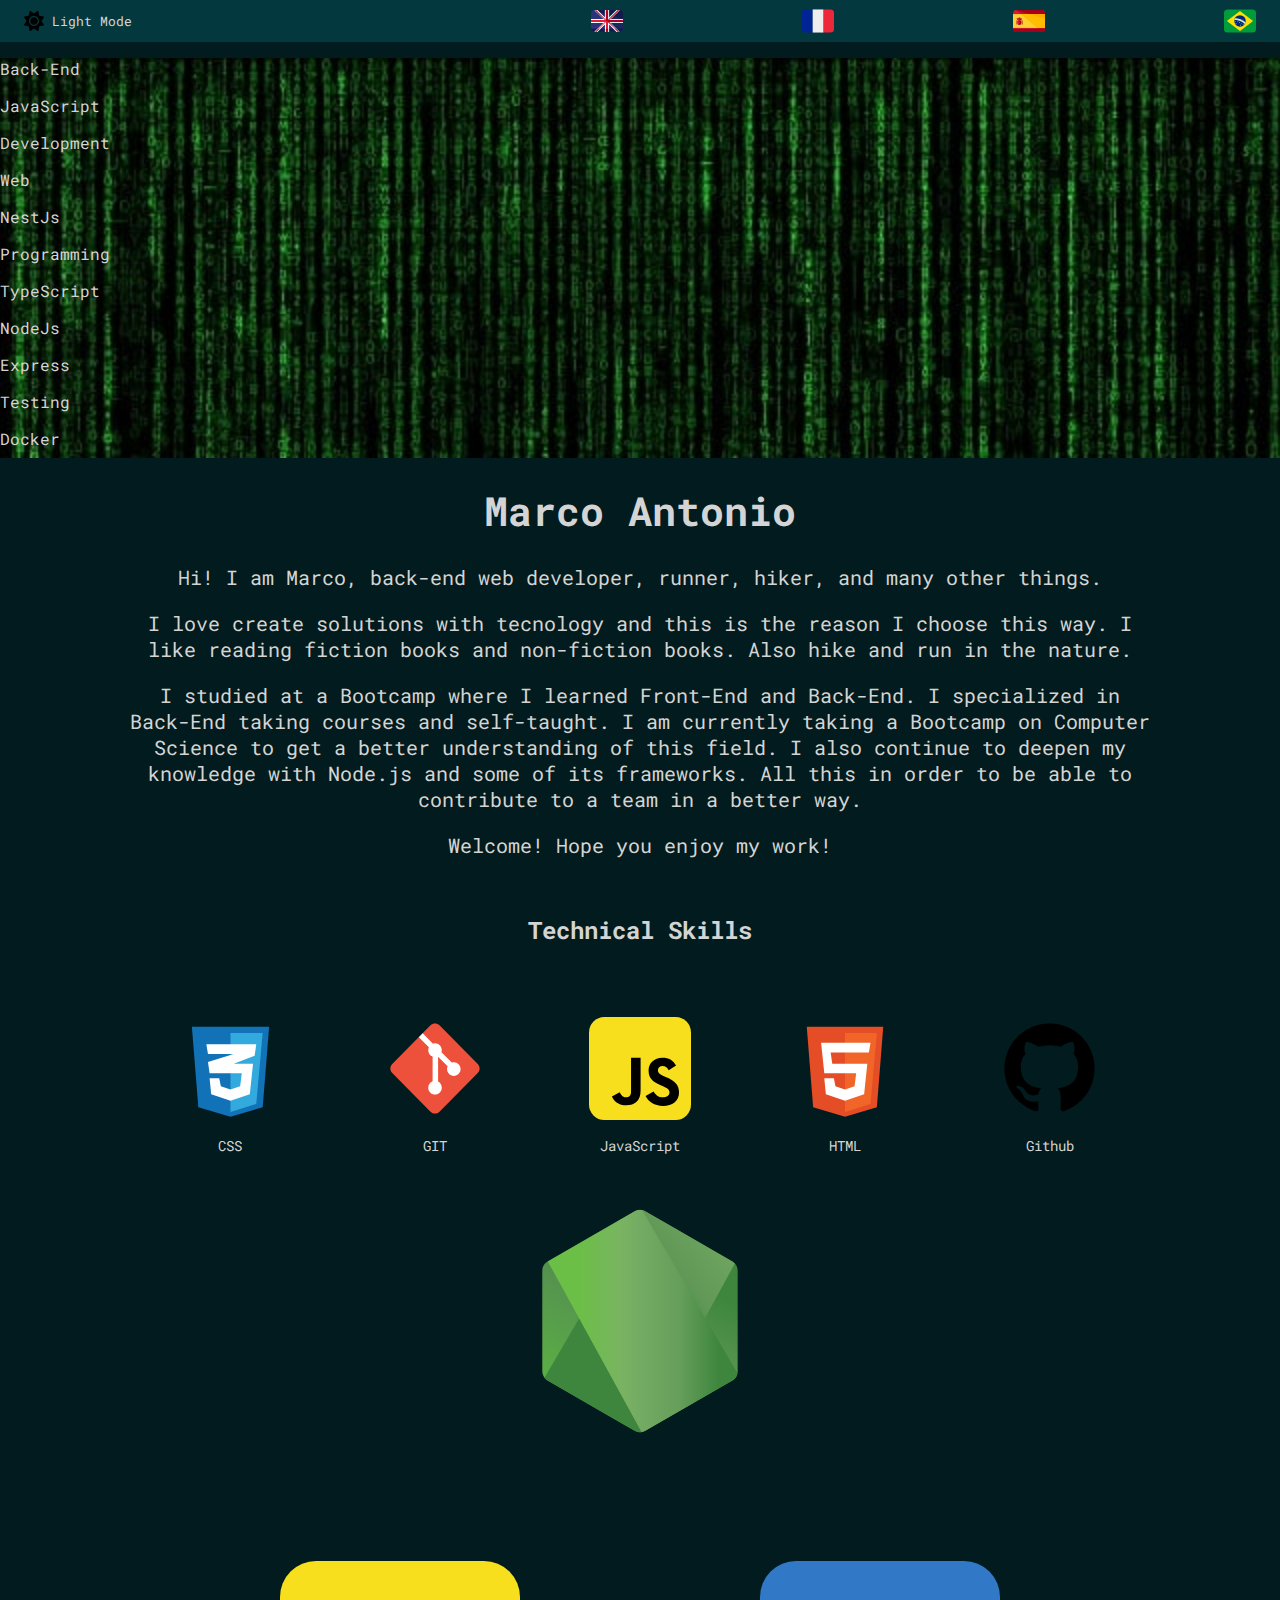
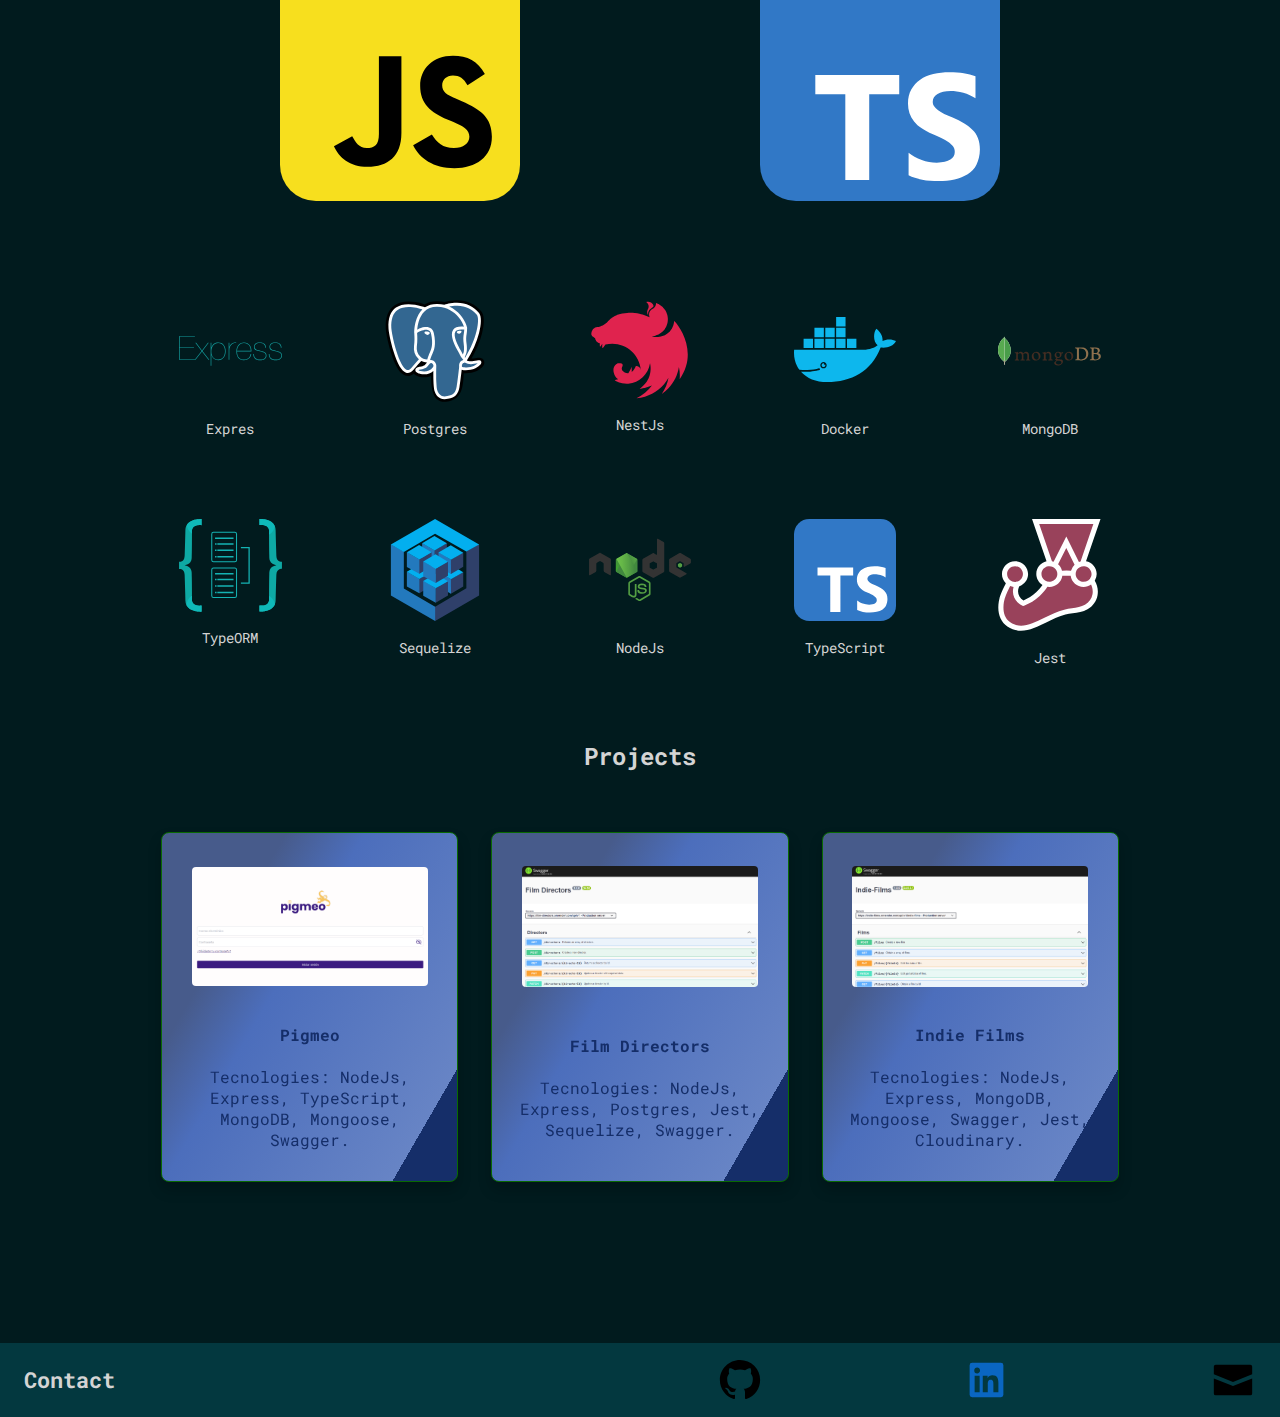
==== commit d04687b7: "feat: flag, proyect image, text changes" ====
--- a/index.html
+++ b/index.html
@@ -60,7 +60,7 @@
   </header>
   
   <main>
-    <section class="image-background">
+    <header class="image-background">
       <p class="text-animation-1">Back-End</p>
       <p class="text-animation-4">JavaScript</p>
       <p class="text-animation-2">Development</p>
@@ -72,7 +72,7 @@
       <p class="text-animation-1">Express</p>
       <p class="text-animation-5">Testing</p>
       <p class="text-animation-2">Docker</p>
-    </section>
+    </header>
     
     <section class="main">
       <!-- Intro -->
@@ -87,7 +87,11 @@
             I like reading fiction books and non-fiction books. Also hike and run in the nature.
           </p>
           <p data-section="profile" data-value="studies">
-            I studied in a Bootcamp where I learned Front-End and Back-End.
+            I studied at a Bootcamp where I learned Front-End and Back-End. 
+            I specialized in Back-End taking courses and self-taught. 
+            I am currently taking a Bootcamp on Computer Science to get a better understanding of this field. 
+            I also continue to deepen my knowledge with Node.js and some of its frameworks. 
+            All this in order to be able to contribute to a team in a better way.
           </p>
           <p data-section="profile" data-value="greetings">
             Welcome! Hope you enjoy my work!
@@ -202,7 +206,7 @@
       </h2>
   
       <section class="projects-background"> 
-        <section class="projects">
+        <article class="projects">
           <div class="projects-container">
             <div class="card">
               <div class="card-front">
@@ -288,15 +292,15 @@
               </div>
             </div>
           </div>
-        </section>
-  
-        <section class="projects">
+        </article>
+  
+        <article class="projects">
           <div class="projects-container">
             <div class="card">
               <div class="card-front">
                 <div class="image-container">
                   <img 
-                    src="./src/assets/images/projects/Pigmeo.png" 
+                    src="./src/assets/images/projects/Film-Directors.png" 
                     class="projectone" 
                     alt="Project-image"
                   >
@@ -376,9 +380,9 @@
               </div>
             </div>
           </div>
-        </section>
-  
-        <section class="projects">
+        </article>
+  
+        <article class="projects">
           <div class="projects-container">
             <div class="card">
               <div class="card-front">
@@ -464,7 +468,7 @@
               </div>
             </div>
           </div>
-        </section>
+        </article>
       </section>
   
     </section>
